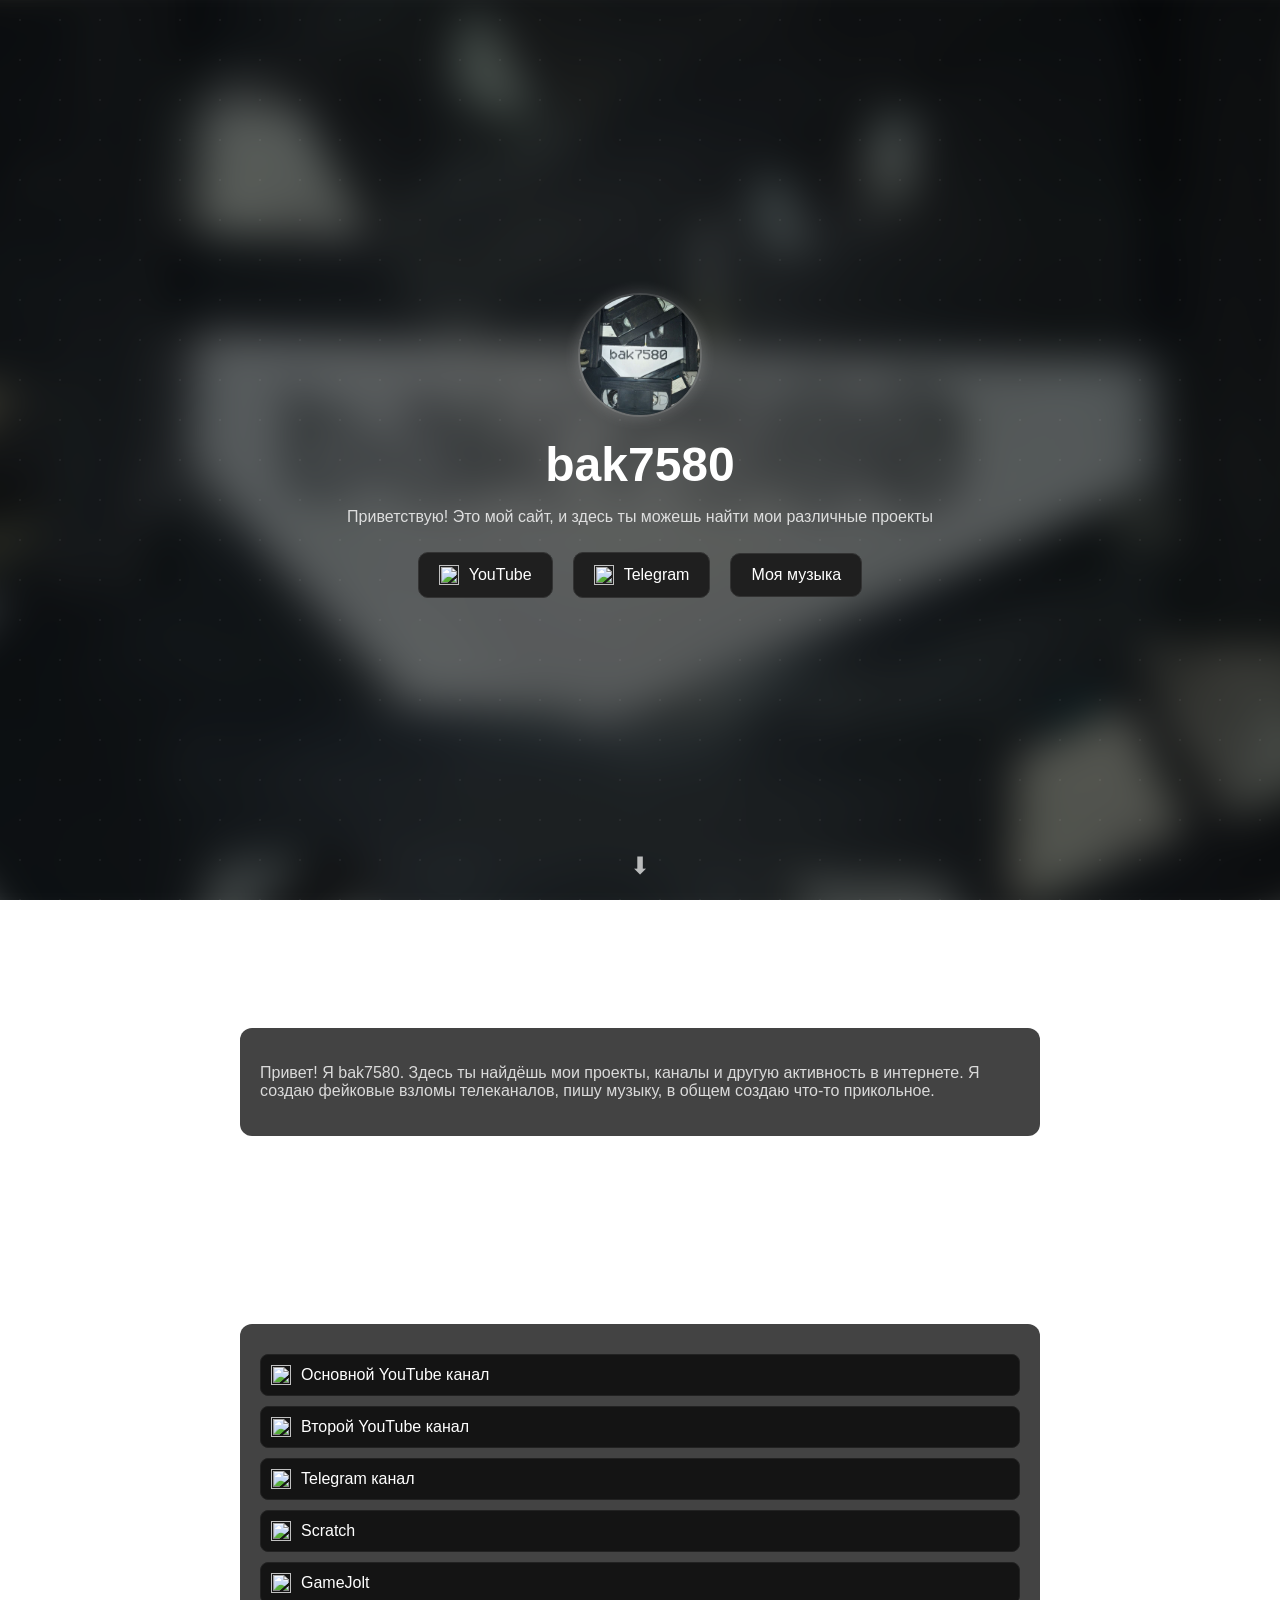
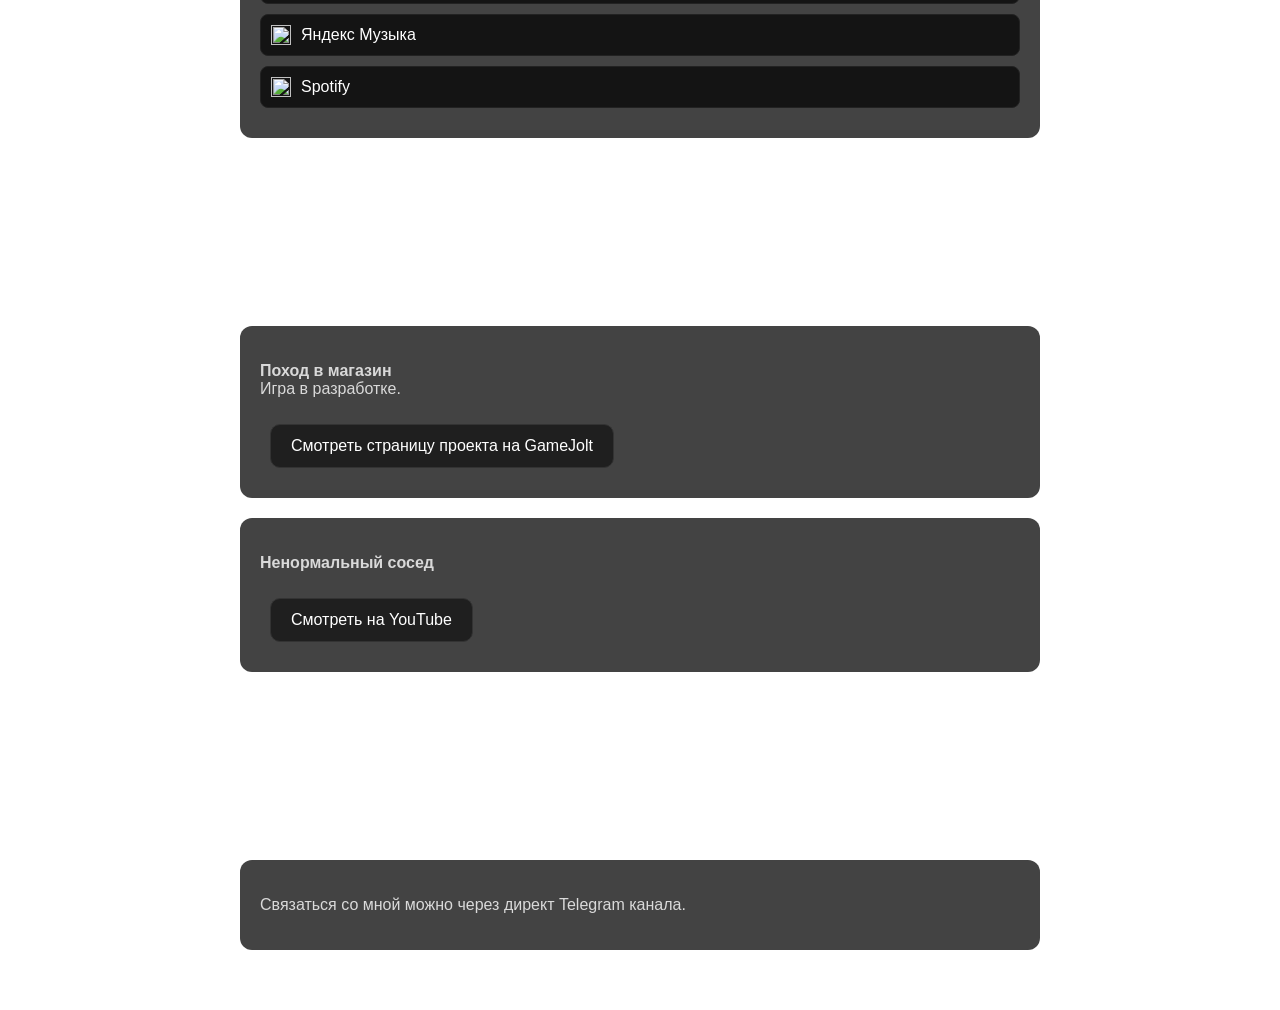
==== index.html @ f3a3e502 "Update index.html" ====
<!DOCTYPE html>
<html lang="ru">
<head>
  <meta charset="UTF-8">
  <meta name="viewport" content="width=device-width, initial-scale=1.0">
  <link rel="icon" href="favicon.ico">
<link rel="icon" type="image/png" sizes="32x32" href="favicon-32.png">
<link rel="icon" type="image/png" sizes="192x192" href="favicon-192.png">
  <title>bak7580</title>
  <style>
    body { margin:0; font-family: Arial, sans-serif; color:#fff; overflow-x:hidden; }

    .background { position:fixed; width:100%; height:100%; top:0; left:0; z-index:-1; overflow:hidden; }
    .bg-image { position:absolute; width:100%; height:100%; background:url('avatar.png') center/cover no-repeat; filter:blur(20px) brightness(0.4); transform:scale(1.1); }
    .bg-animation { position:absolute; width:200%; height:200%; background:radial-gradient(circle, rgba(255,255,255,0.05) 1px, transparent 1px); background-size:40px 40px; animation:moveBg 20s linear infinite; }

    @keyframes moveBg { from{transform:translate(0,0);} to{transform:translate(-200px,-200px);} }

    header { height:100vh; display:flex; flex-direction:column; justify-content:center; align-items:center; text-align:center; }
    h1 { font-size:48px; margin:0; }
    p { opacity:.8; }

    .avatar { width:120px; height:120px; border-radius:50%; margin-bottom:20px; border:2px solid rgba(255,255,255,0.2); box-shadow:0 0 15px rgba(255,255,255,0.2); }

    .scroll-indicator { position:absolute; bottom:20px; font-size:24px; opacity:0.7; animation:scrollAnim 1.5s infinite; }
    @keyframes scrollAnim { 0%{transform:translateY(0);} 50%{transform:translateY(10px);} 100%{transform:translateY(0);} }

    .btn { margin:10px; padding:12px 20px; background:#1f1f1f; color:#fff; text-decoration:none; border-radius:10px; transition:.3s; display:inline-flex; align-items:center; gap:10px; border:1px solid #333; }
    .btn:hover { background:#2a2a2a; transform:translateY(-2px); box-shadow:0 0 12px rgba(255,255,255,0.3); }

    .buttons {
  display: flex;
  justify-content: center;
  align-items: center;
  flex-wrap: wrap;
}
    
    .icon { width:20px; height:20px; }

    section { padding:60px 20px; max-width:800px; margin:auto; }

    .card { background:rgba(20,20,20,0.8); backdrop-filter:blur(10px); padding:20px; border-radius:12px; margin-top:20px; transition:transform .3s; }
    .card:hover { transform:translateY(-5px); }

    .links a { display:flex; align-items:center; gap:10px; margin:10px 0; padding:10px; background:#141414; border-radius:8px; text-decoration:none; color:#fff; transition:.3s; border:1px solid #222; }
    .links a:hover { background:#1f1f1f; box-shadow:0 0 8px rgba(255,255,255,0.2); transform:translateX(5px); }

    iframe { width:100%; height:400px; border:none; border-radius:12px; margin-top:10px; }
  

    @keyframes fadeIn { from{opacity:0; transform:translateY(20px);} to{opacity:1; transform:translateY(0);} }
  </style>
</head>
<body>

<div class="background">
  <div class="bg-image"></div>
  <div class="bg-animation"></div>
</div>

<header>
  <img src="avatar.png" class="avatar">
  <h1>bak7580</h1>
  <p>Приветствую! Это мой сайт, и здесь ты можешь найти мои различные проекты</p>
  <div class="buttons">
  <a href="https://www.youtube.com/@bak7580" class="btn" target="_blank">
    <img src="https://cdn.simpleicons.org/youtube/ff0000" class="icon"> YouTube
  </a>

  <a href="https://t.me/bak7580" class="btn" target="_blank">
    <img src="https://cdn.simpleicons.org/telegram/2AABEE" class="icon"> Telegram
  </a>

  <a href="music" class="btn">
    Моя музыка
  </a>
<!-- на первое апреля
  <a href="sixseven" class="btn">
    ГАЗАН??? 😱😱😱😱
  </a>
  -->
</div>
  <div class="scroll-indicator">⬇</div>
</header>

<section>
  <h2>Обо мне</h2>
  <div class="card">
    <p>Привет! Я bak7580. Здесь ты найдёшь мои проекты, каналы и другую активность в интернете. Я создаю фейковые взломы телеканалов, пишу музыку, в общем создаю что-то прикольное.</p>
  </div>
</section>

<section>
  <h2>Ссылки</h2>
  <div class="card links">
    <a href="https://www.youtube.com/@bak7580" target="_blank">
      <img src="https://cdn.simpleicons.org/youtube/ff0000" class="icon"> Основной YouTube канал
    </a>
    <a href="https://www.youtube.com/@baklashka7580" target="_blank">
      <img src="https://cdn.simpleicons.org/youtube/ff0000" class="icon"> Второй YouTube канал
    </a>
    <a href="https://t.me/bak7580" target="_blank">
      <img src="https://cdn.simpleicons.org/telegram/2AABEE" class="icon"> Telegram канал
    </a>
    <a href="https://scratch.mit.edu/users/bak7580/" target="_blank">
      <img src="https://cdn.simpleicons.org/scratch/ff7f00" class="icon"> Scratch
    </a>
    <a href="https://gamejolt.com/@bak7580" target="_blank">
      <img src="https://cdn.simpleicons.org/gamejolt/6cc644" class="icon"> GameJolt
    </a>
    <a href="https://music.yandex.ru/artist/24471020" target="_blank">
      <img src="https://yastatic.net/s3/doc-binary/src/mediaservices/yandex_music_icon_ru_circle_mono.svg" class="icon"> Яндекс Музыка
    </a>
    <a href="https://open.spotify.com/artist/4APe1ZlChJgSuLSTiq4HEh" target="_blank">
      <img src="https://cdn.simpleicons.org/spotify/1DB954" class="icon"> Spotify
    </a>
  </div>
</section>

<section>
  <h2>Проекты</h2>

  <div class="card">
    <p><b>Поход в магазин</b><br>Игра в разработке.</p>
    <a href="https://gamejolt.com/games/shopping_trip/817652" class="btn" target="_blank">Смотреть страницу проекта на GameJolt</a>
  </div>

  <div class="card">
    <p><b>Ненормальный сосед</b></p>
    <a href="https://www.youtube.com/watch?v=wnJRRaG1w1A" class="btn" target="_blank">Смотреть на YouTube</a>
  </div>

</section>

<section>
  <h2>Контакты</h2>
  <div class="card">
    <p>Связаться со мной можно через директ Telegram канала.</p>
  </div>
</section>

</body>
</html>
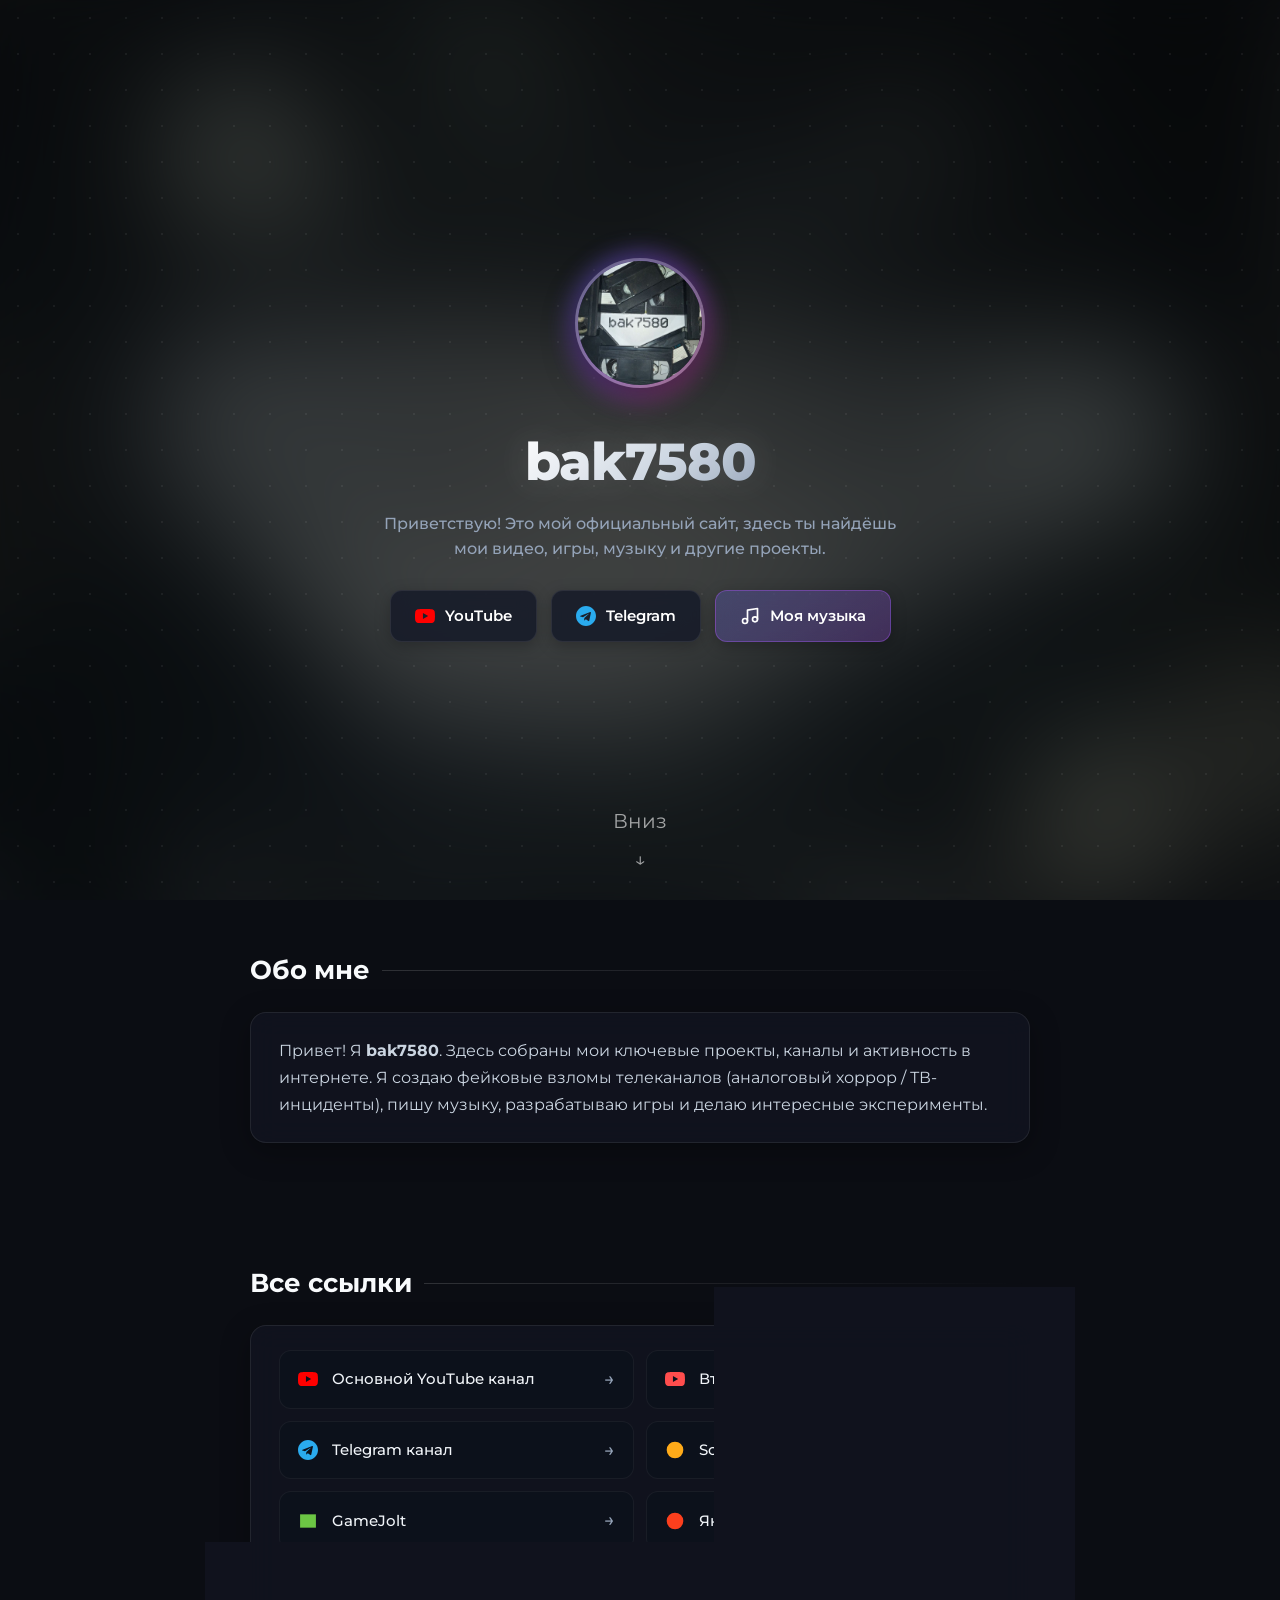
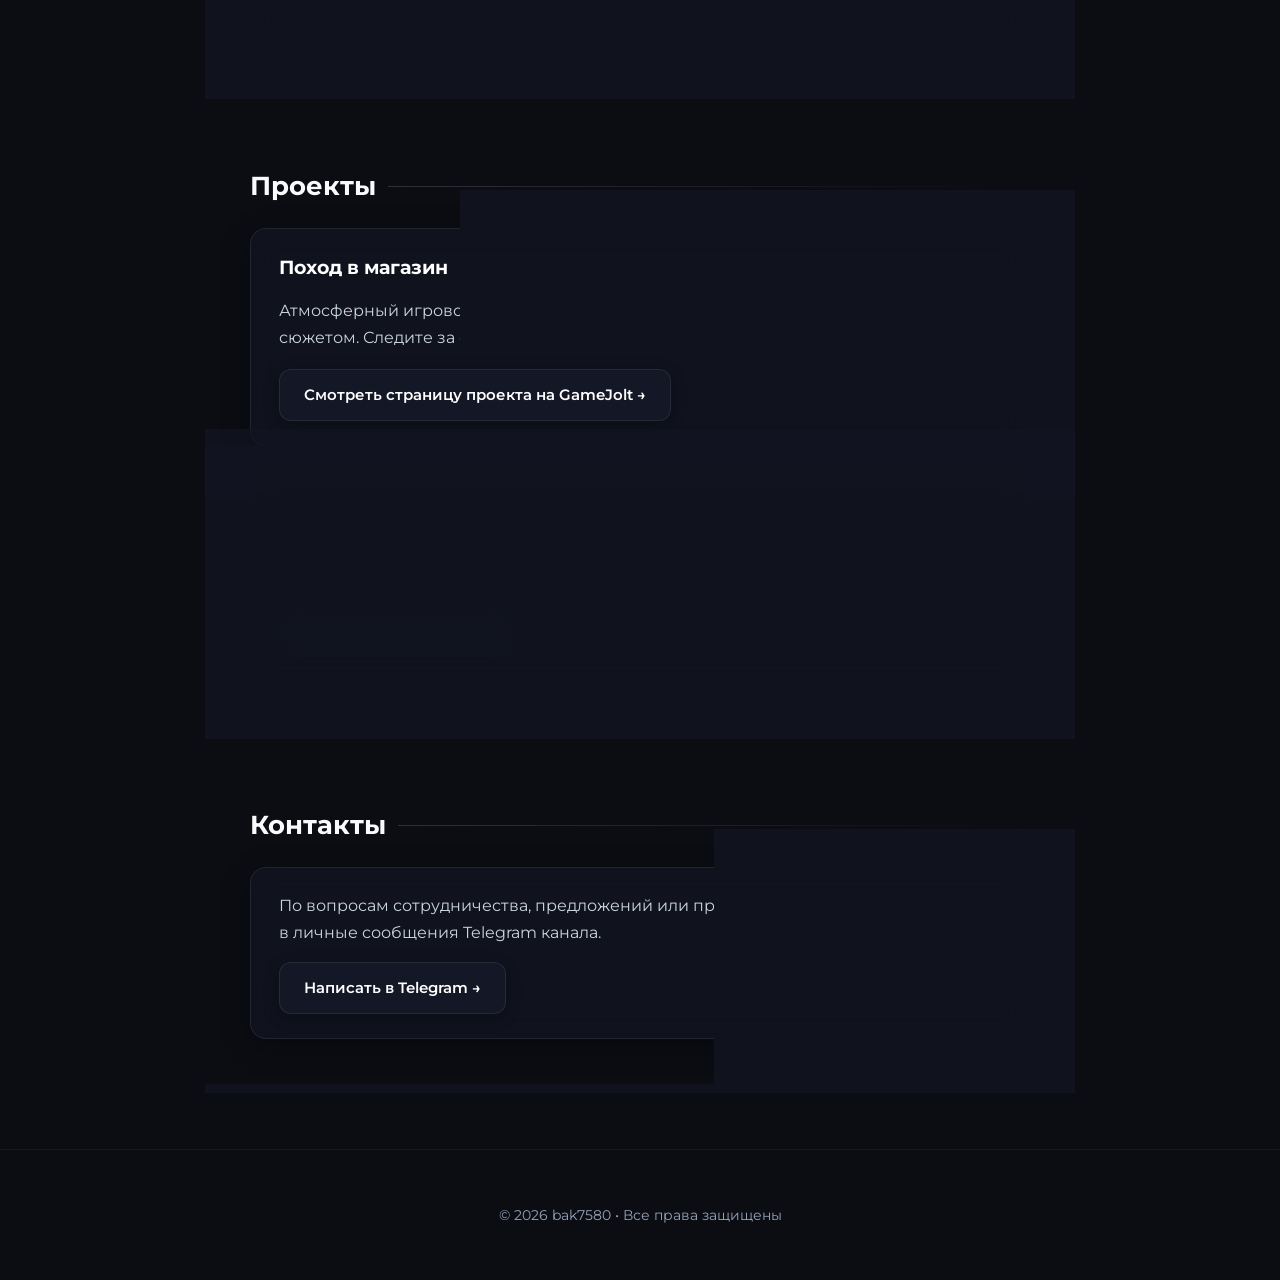
==== commit 3137e3b9: "Add files via upload" ====
--- a/index.html
+++ b/index.html
@@ -3,141 +3,589 @@
 <head>
   <meta charset="UTF-8">
   <meta name="viewport" content="width=device-width, initial-scale=1.0">
+  <title>bak7580 — Официальный сайт</title>
+  
+  <meta name="description" content="Официальный сайт bak7580: проекты, игры, музыка, YouTube-каналы и творчество.">
+  <meta name="theme-color" content="#0b0d13">
+
+  <!-- Open Graph / Facebook -->
+  <meta property="og:type" content="website">
+  <meta property="og:url" content="https://bak7580.ru/">
+  <meta property="og:site_name" content="bak7580">
+  <meta property="og:title" content="bak7580 — Официальный сайт">
+  <meta property="og:description" content="Приветствую! Здесь ты найдёшь мои проекты, музыку, каналы и контакты.">
+  <meta property="og:image" content="avatar.png">
+
+  <!-- Twitter -->
+  <meta name="twitter:card" content="summary">
+  <meta name="twitter:title" content="bak7580 — Официальный сайт">
+  <meta name="twitter:description" content="Приветствую! Здесь ты найдёшь мои проекты, музыку, каналы и контакты.">
+  <meta name="twitter:image" content="avatar.png">
+
+  <!-- Favicons -->
   <link rel="icon" href="favicon.ico">
-<link rel="icon" type="image/png" sizes="32x32" href="favicon-32.png">
-<link rel="icon" type="image/png" sizes="192x192" href="favicon-192.png">
-  <title>bak7580</title>
+  <link rel="icon" type="image/png" sizes="32x32" href="favicon-32.png">
+  <link rel="icon" type="image/png" sizes="192x192" href="favicon-192.png">
+
+  <!-- Google Fonts: Montserrat -->
+  <link rel="preconnect" href="https://fonts.googleapis.com">
+  <link rel="preconnect" href="https://fonts.gstatic.com" crossorigin>
+  <link href="https://fonts.googleapis.com/css2?family=Montserrat:wght@400;500;600;700;800&display=swap" rel="stylesheet">
+
   <style>
-    body { margin:0; font-family: Arial, sans-serif; color:#fff; overflow-x:hidden; }
-
-    .background { position:fixed; width:100%; height:100%; top:0; left:0; z-index:-1; overflow:hidden; }
-    .bg-image { position:absolute; width:100%; height:100%; background:url('avatar.png') center/cover no-repeat; filter:blur(20px) brightness(0.4); transform:scale(1.1); }
-    .bg-animation { position:absolute; width:200%; height:200%; background:radial-gradient(circle, rgba(255,255,255,0.05) 1px, transparent 1px); background-size:40px 40px; animation:moveBg 20s linear infinite; }
-
-    @keyframes moveBg { from{transform:translate(0,0);} to{transform:translate(-200px,-200px);} }
-
-    header { height:100vh; display:flex; flex-direction:column; justify-content:center; align-items:center; text-align:center; }
-    h1 { font-size:48px; margin:0; }
-    p { opacity:.8; }
-
-    .avatar { width:120px; height:120px; border-radius:50%; margin-bottom:20px; border:2px solid rgba(255,255,255,0.2); box-shadow:0 0 15px rgba(255,255,255,0.2); }
-
-    .scroll-indicator { position:absolute; bottom:20px; font-size:24px; opacity:0.7; animation:scrollAnim 1.5s infinite; }
-    @keyframes scrollAnim { 0%{transform:translateY(0);} 50%{transform:translateY(10px);} 100%{transform:translateY(0);} }
-
-    .btn { margin:10px; padding:12px 20px; background:#1f1f1f; color:#fff; text-decoration:none; border-radius:10px; transition:.3s; display:inline-flex; align-items:center; gap:10px; border:1px solid #333; }
-    .btn:hover { background:#2a2a2a; transform:translateY(-2px); box-shadow:0 0 12px rgba(255,255,255,0.3); }
+    :root {
+      --bg: #0b0d13;
+      --card-bg: rgba(18, 22, 34, 0.72);
+      --card-border: rgba(255, 255, 255, 0.08);
+      --card-hover-border: rgba(99, 102, 241, 0.4);
+      --accent: #6366f1;
+      --accent-glow: rgba(99, 102, 241, 0.35);
+      --text: #f8fafc;
+      --text-muted: #94a3b8;
+    }
+
+    * {
+      box-sizing: border-box;
+    }
+
+    html {
+      scroll-behavior: smooth;
+    }
+
+    body {
+      margin: 0;
+      font-family: 'Montserrat', -apple-system, BlinkMacSystemFont, "Segoe UI", Roboto, sans-serif;
+      background-color: var(--bg);
+      color: var(--text);
+      overflow-x: hidden;
+      line-height: 1.6;
+    }
+
+    /* Ambient dynamic background */
+    .background {
+      position: fixed;
+      width: 100%;
+      height: 100%;
+      top: 0;
+      left: 0;
+      z-index: -1;
+      overflow: hidden;
+      background: #090b10;
+    }
+
+    .bg-image {
+      position: absolute;
+      width: 100%;
+      height: 100%;
+      background: url('avatar.png') center/cover no-repeat;
+      filter: blur(55px) brightness(0.28) saturate(1.4);
+      transform: scale(1.15);
+    }
+
+    .bg-animation {
+      position: absolute;
+      width: 200%;
+      height: 200%;
+      background: radial-gradient(circle, rgba(255, 255, 255, 0.06) 1px, transparent 1px);
+      background-size: 36px 36px;
+      animation: moveBg 25s linear infinite;
+    }
+
+    @keyframes moveBg {
+      from { transform: translate(0, 0); }
+      to { transform: translate(-180px, -180px); }
+    }
+
+    /* Hero section */
+    header {
+      min-height: 100vh;
+      display: flex;
+      flex-direction: column;
+      justify-content: center;
+      align-items: center;
+      text-align: center;
+      padding: 40px 20px;
+      position: relative;
+    }
+
+    .avatar-wrapper {
+      position: relative;
+      margin-bottom: 24px;
+    }
+
+    .avatar-glow {
+      position: absolute;
+      inset: -4px;
+      border-radius: 50%;
+      background: linear-gradient(135deg, #6366f1, #a855f7, #ec4899);
+      filter: blur(12px);
+      opacity: 0.6;
+      animation: pulseGlow 4s ease-in-out infinite alternate;
+    }
+
+    @keyframes pulseGlow {
+      0% { opacity: 0.4; transform: scale(0.98); }
+      100% { opacity: 0.8; transform: scale(1.04); }
+    }
+
+    .avatar {
+      position: relative;
+      width: 130px;
+      height: 130px;
+      border-radius: 50%;
+      border: 3px solid rgba(255, 255, 255, 0.25);
+      object-fit: cover;
+      box-shadow: 0 10px 30px rgba(0, 0, 0, 0.5);
+      transition: transform 0.3s ease, border-color 0.3s ease;
+    }
+
+    .avatar:hover {
+      transform: scale(1.05);
+      border-color: rgba(255, 255, 255, 0.5);
+    }
+
+    h1 {
+      font-size: 52px;
+      font-weight: 800;
+      margin: 0 0 8px;
+      letter-spacing: -1px;
+      background: linear-gradient(135deg, #ffffff 0%, #cbd5e1 60%, #94a3b8 100%);
+      -webkit-background-clip: text;
+      -webkit-text-fill-color: transparent;
+      text-shadow: 0 0 35px rgba(255, 255, 255, 0.15);
+    }
+
+    .tagline {
+      font-size: 16px;
+      color: var(--text-muted);
+      max-width: 520px;
+      margin: 0 auto 28px;
+      font-weight: 500;
+    }
 
     .buttons {
-  display: flex;
-  justify-content: center;
-  align-items: center;
-  flex-wrap: wrap;
-}
-    
-    .icon { width:20px; height:20px; }
-
-    section { padding:60px 20px; max-width:800px; margin:auto; }
-
-    .card { background:rgba(20,20,20,0.8); backdrop-filter:blur(10px); padding:20px; border-radius:12px; margin-top:20px; transition:transform .3s; }
-    .card:hover { transform:translateY(-5px); }
-
-    .links a { display:flex; align-items:center; gap:10px; margin:10px 0; padding:10px; background:#141414; border-radius:8px; text-decoration:none; color:#fff; transition:.3s; border:1px solid #222; }
-    .links a:hover { background:#1f1f1f; box-shadow:0 0 8px rgba(255,255,255,0.2); transform:translateX(5px); }
-
-    iframe { width:100%; height:400px; border:none; border-radius:12px; margin-top:10px; }
-  
-
-    @keyframes fadeIn { from{opacity:0; transform:translateY(20px);} to{opacity:1; transform:translateY(0);} }
+      display: flex;
+      justify-content: center;
+      align-items: center;
+      flex-wrap: wrap;
+      gap: 14px;
+    }
+
+    .btn {
+      padding: 13px 24px;
+      background: rgba(22, 27, 40, 0.85);
+      color: #fff;
+      text-decoration: none;
+      border-radius: 12px;
+      font-size: 15px;
+      font-weight: 600;
+      transition: all 0.25s ease;
+      display: inline-flex;
+      align-items: center;
+      gap: 10px;
+      border: 1px solid var(--card-border);
+      backdrop-filter: blur(10px);
+      box-shadow: 0 4px 15px rgba(0, 0, 0, 0.25);
+    }
+
+    .btn:hover {
+      transform: translateY(-3px);
+      box-shadow: 0 8px 25px rgba(0, 0, 0, 0.4);
+    }
+
+    .btn-yt:hover {
+      border-color: rgba(255, 0, 0, 0.5);
+      box-shadow: 0 8px 25px rgba(255, 0, 0, 0.25);
+      background: rgba(40, 20, 24, 0.85);
+    }
+
+    .btn-tg:hover {
+      border-color: rgba(42, 171, 238, 0.5);
+      box-shadow: 0 8px 25px rgba(42, 171, 238, 0.25);
+      background: rgba(20, 34, 46, 0.85);
+    }
+
+    .btn-music {
+      background: linear-gradient(135deg, rgba(99, 102, 241, 0.25), rgba(168, 85, 247, 0.25));
+      border-color: rgba(168, 85, 247, 0.4);
+    }
+
+    .btn-music:hover {
+      background: linear-gradient(135deg, rgba(99, 102, 241, 0.45), rgba(168, 85, 247, 0.45));
+      border-color: rgba(168, 85, 247, 0.8);
+      box-shadow: 0 8px 25px rgba(168, 85, 247, 0.35);
+    }
+
+    .icon-svg {
+      width: 20px;
+      height: 20px;
+      display: inline-block;
+      flex-shrink: 0;
+    }
+
+    .scroll-indicator {
+      position: absolute;
+      bottom: 25px;
+      font-size: 20px;
+      color: rgba(255, 255, 255, 0.6);
+      text-decoration: none;
+      display: flex;
+      flex-direction: column;
+      align-items: center;
+      gap: 6px;
+      transition: color 0.2s ease;
+      animation: scrollAnim 2s infinite;
+      cursor: pointer;
+    }
+
+    .scroll-indicator:hover {
+      color: #fff;
+    }
+
+    @keyframes scrollAnim {
+      0%, 100% { transform: translateY(0); }
+      50% { transform: translateY(8px); }
+    }
+
+    /* Content sections */
+    section {
+      padding: 50px 20px;
+      max-width: 820px;
+      margin: auto;
+    }
+
+    .section-title {
+      font-size: 26px;
+      font-weight: 700;
+      margin: 0 0 20px;
+      display: flex;
+      align-items: center;
+      gap: 12px;
+    }
+
+    .section-title::after {
+      content: '';
+      flex: 1;
+      height: 1px;
+      background: linear-gradient(to right, rgba(255, 255, 255, 0.15), transparent);
+    }
+
+    .card {
+      background: var(--card-bg);
+      backdrop-filter: blur(14px);
+      -webkit-backdrop-filter: blur(14px);
+      padding: 24px 28px;
+      border-radius: 16px;
+      border: 1px solid var(--card-border);
+      box-shadow: 0 8px 30px rgba(0, 0, 0, 0.3);
+      transition: transform 0.25s ease, border-color 0.25s ease, box-shadow 0.25s ease;
+      margin-bottom: 20px;
+    }
+
+    .card:hover {
+      border-color: rgba(255, 255, 255, 0.16);
+      box-shadow: 0 12px 35px rgba(0, 0, 0, 0.45);
+    }
+
+    .card p {
+      margin: 0;
+      color: #cbd5e1;
+      font-size: 16px;
+      line-height: 1.7;
+    }
+
+    /* Links list */
+    .links-grid {
+      display: grid;
+      grid-template-columns: repeat(auto-fit, minmax(320px, 1fr));
+      gap: 12px;
+    }
+
+    .link-item {
+      display: flex;
+      align-items: center;
+      justify-content: space-between;
+      padding: 14px 18px;
+      background: rgba(14, 18, 28, 0.7);
+      border-radius: 12px;
+      text-decoration: none;
+      color: #f1f5f9;
+      font-weight: 500;
+      font-size: 15px;
+      border: 1px solid rgba(255, 255, 255, 0.05);
+      transition: all 0.22s ease;
+    }
+
+    .link-item-left {
+      display: flex;
+      align-items: center;
+      gap: 14px;
+    }
+
+    .link-item-arrow {
+      color: var(--text-muted);
+      font-size: 18px;
+      transition: transform 0.2s ease, color 0.2s ease;
+    }
+
+    .link-item:hover {
+      background: rgba(24, 30, 48, 0.9);
+      border-color: var(--card-hover-border);
+      transform: translateX(4px);
+      box-shadow: 0 4px 15px rgba(99, 102, 241, 0.15);
+    }
+
+    .link-item:hover .link-item-arrow {
+      transform: translateX(4px);
+      color: #fff;
+    }
+
+    /* Projects cards */
+    .project-card {
+      display: flex;
+      flex-direction: column;
+      gap: 14px;
+    }
+
+    .project-header {
+      display: flex;
+      justify-content: space-between;
+      align-items: flex-start;
+      flex-wrap: wrap;
+      gap: 10px;
+    }
+
+    .project-title {
+      font-size: 19px;
+      font-weight: 700;
+      color: #fff;
+    }
+
+    .badge {
+      display: inline-block;
+      font-size: 12px;
+      font-weight: 600;
+      padding: 4px 10px;
+      border-radius: 20px;
+      text-transform: uppercase;
+      letter-spacing: 0.5px;
+    }
+
+    .badge-dev {
+      background: rgba(234, 179, 8, 0.15);
+      color: #facc15;
+      border: 1px solid rgba(234, 179, 8, 0.3);
+    }
+
+    .badge-video {
+      background: rgba(239, 68, 68, 0.15);
+      color: #f87171;
+      border: 1px solid rgba(239, 68, 68, 0.3);
+    }
+
+    .project-btn {
+      align-self: flex-start;
+      margin-top: 4px;
+    }
+
+    /* Contact box */
+    .contact-card {
+      display: flex;
+      align-items: center;
+      justify-content: space-between;
+      flex-wrap: wrap;
+      gap: 16px;
+    }
+
+    /* Footer */
+    footer {
+      text-align: center;
+      padding: 40px 20px;
+      color: var(--text-muted);
+      font-size: 14px;
+      border-top: 1px solid rgba(255, 255, 255, 0.05);
+      margin-top: 40px;
+    }
+
+    @media (max-width: 640px) {
+      h1 { font-size: 38px; }
+      .links-grid { grid-template-columns: 1fr; }
+      .card { padding: 20px; }
+      .contact-card { flex-direction: column; align-items: flex-start; }
+    }
   </style>
 </head>
 <body>
 
-<div class="background">
+<div class="background" aria-hidden="true">
   <div class="bg-image"></div>
   <div class="bg-animation"></div>
 </div>
 
 <header>
-  <img src="avatar.png" class="avatar">
+  <div class="avatar-wrapper">
+    <div class="avatar-glow"></div>
+    <img src="avatar.png" alt="Аватар bak7580" class="avatar" width="130" height="130">
+  </div>
   <h1>bak7580</h1>
-  <p>Приветствую! Это мой сайт, и здесь ты можешь найти мои различные проекты</p>
+  <p class="tagline">Приветствую! Это мой официальный сайт, здесь ты найдёшь мои видео, игры, музыку и другие проекты.</p>
+  
   <div class="buttons">
-  <a href="https://www.youtube.com/@bak7580" class="btn" target="_blank">
-    <img src="https://cdn.simpleicons.org/youtube/ff0000" class="icon"> YouTube
+    <a href="https://www.youtube.com/@bak7580" class="btn btn-yt" target="_blank" rel="noopener noreferrer">
+      <svg class="icon-svg" viewBox="0 0 24 24" fill="#ff0000" aria-hidden="true">
+        <path d="M23.498 6.186a3.016 3.016 0 0 0-2.122-2.136C19.505 3.545 12 3.545 12 3.545s-7.505 0-9.377.505A3.017 3.017 0 0 0 .502 6.186C0 8.07 0 12 0 12s0 3.93.502 5.814a3.016 3.016 0 0 0 2.122 2.136c1.871.505 9.376.505 9.376.505s7.505 0 9.377-.505a3.015 3.015 0 0 0 2.122-2.136C24 15.93 24 12 24 12s0-3.93-.502-5.814zM9.545 15.568V8.432L15.818 12l-6.273 3.568z"/>
+      </svg>
+      YouTube
+    </a>
+
+    <a href="https://t.me/bak7580" class="btn btn-tg" target="_blank" rel="noopener noreferrer">
+      <svg class="icon-svg" viewBox="0 0 24 24" fill="#2AABEE" aria-hidden="true">
+        <path d="M12 0C5.373 0 0 5.373 0 12s5.373 12 12 12 12-5.373 12-12S18.627 0 12 0zm5.894 8.221l-1.97 9.28c-.145.658-.537.818-1.084.508l-3-2.21-1.446 1.394c-.16.16-.295.295-.605.295l.213-3.053 5.56-5.023c.242-.213-.054-.333-.373-.121l-6.871 4.326-2.962-.924c-.643-.204-.657-.643.136-.953l11.57-4.458c.538-.196 1.006.128.832.939z"/>
+      </svg>
+      Telegram
+    </a>
+
+    <a href="music.html" class="btn btn-music">
+      <svg class="icon-svg" viewBox="0 0 24 24" fill="none" stroke="currentColor" stroke-width="2" stroke-linecap="round" stroke-linejoin="round" aria-hidden="true">
+        <path d="M9 18V5l12-2v13"></path>
+        <circle cx="6" cy="18" r="3"></circle>
+        <circle cx="18" cy="16" r="3"></circle>
+      </svg>
+      Моя музыка
+    </a>
+  </div>
+
+  <a href="#about" class="scroll-indicator" aria-label="Перейти к разделу Обо мне">
+    <span>Вниз</span>
+    <span>↓</span>
   </a>
-
-  <a href="https://t.me/bak7580" class="btn" target="_blank">
-    <img src="https://cdn.simpleicons.org/telegram/2AABEE" class="icon"> Telegram
-  </a>
-
-  <a href="music" class="btn">
-    Моя музыка
-  </a>
-<!-- на первое апреля
-  <a href="sixseven" class="btn">
-    ГАЗАН??? 😱😱😱😱
-  </a>
-  -->
-</div>
-  <div class="scroll-indicator">⬇</div>
 </header>
 
-<section>
-  <h2>Обо мне</h2>
+<section id="about">
+  <h2 class="section-title">Обо мне</h2>
   <div class="card">
-    <p>Привет! Я bak7580. Здесь ты найдёшь мои проекты, каналы и другую активность в интернете. Я создаю фейковые взломы телеканалов, пишу музыку, в общем создаю что-то прикольное.</p>
+    <p>Привет! Я <b>bak7580</b>. Здесь собраны мои ключевые проекты, каналы и активность в интернете. Я создаю фейковые взломы телеканалов (аналоговый хоррор / ТВ-инциденты), пишу музыку, разрабатываю игры и делаю интересные эксперименты.</p>
   </div>
 </section>
 
-<section>
-  <h2>Ссылки</h2>
-  <div class="card links">
-    <a href="https://www.youtube.com/@bak7580" target="_blank">
-      <img src="https://cdn.simpleicons.org/youtube/ff0000" class="icon"> Основной YouTube канал
+<section id="links">
+  <h2 class="section-title">Все ссылки</h2>
+  <div class="card">
+    <div class="links-grid">
+      <a href="https://www.youtube.com/@bak7580" class="link-item" target="_blank" rel="noopener noreferrer">
+        <div class="link-item-left">
+          <svg class="icon-svg" viewBox="0 0 24 24" fill="#ff0000" aria-hidden="true">
+            <path d="M23.498 6.186a3.016 3.016 0 0 0-2.122-2.136C19.505 3.545 12 3.545 12 3.545s-7.505 0-9.377.505A3.017 3.017 0 0 0 .502 6.186C0 8.07 0 12 0 12s0 3.93.502 5.814a3.016 3.016 0 0 0 2.122 2.136c1.871.505 9.376.505 9.376.505s7.505 0 9.377-.505a3.015 3.015 0 0 0 2.122-2.136C24 15.93 24 12 24 12s0-3.93-.502-5.814zM9.545 15.568V8.432L15.818 12l-6.273 3.568z"/>
+          </svg>
+          <span>Основной YouTube канал</span>
+        </div>
+        <span class="link-item-arrow">→</span>
+      </a>
+
+      <a href="https://www.youtube.com/@baklashka7580" class="link-item" target="_blank" rel="noopener noreferrer">
+        <div class="link-item-left">
+          <svg class="icon-svg" viewBox="0 0 24 24" fill="#ff4d4d" aria-hidden="true">
+            <path d="M23.498 6.186a3.016 3.016 0 0 0-2.122-2.136C19.505 3.545 12 3.545 12 3.545s-7.505 0-9.377.505A3.017 3.017 0 0 0 .502 6.186C0 8.07 0 12 0 12s0 3.93.502 5.814a3.016 3.016 0 0 0 2.122 2.136c1.871.505 9.376.505 9.376.505s7.505 0 9.377-.505a3.015 3.015 0 0 0 2.122-2.136C24 15.93 24 12 24 12s0-3.93-.502-5.814zM9.545 15.568V8.432L15.818 12l-6.273 3.568z"/>
+          </svg>
+          <span>Второй YouTube канал</span>
+        </div>
+        <span class="link-item-arrow">→</span>
+      </a>
+
+      <a href="https://t.me/bak7580" class="link-item" target="_blank" rel="noopener noreferrer">
+        <div class="link-item-left">
+          <svg class="icon-svg" viewBox="0 0 24 24" fill="#2AABEE" aria-hidden="true">
+            <path d="M12 0C5.373 0 0 5.373 0 12s5.373 12 12 12 12-5.373 12-12S18.627 0 12 0zm5.894 8.221l-1.97 9.28c-.145.658-.537.818-1.084.508l-3-2.21-1.446 1.394c-.16.16-.295.295-.605.295l.213-3.053 5.56-5.023c.242-.213-.054-.333-.373-.121l-6.871 4.326-2.962-.924c-.643-.204-.657-.643.136-.953l11.57-4.458c.538-.196 1.006.128.832.939z"/>
+          </svg>
+          <span>Telegram канал</span>
+        </div>
+        <span class="link-item-arrow">→</span>
+      </a>
+
+      <a href="https://scratch.mit.edu/users/bak7580/" class="link-item" target="_blank" rel="noopener noreferrer">
+        <div class="link-item-left">
+          <svg class="icon-svg" viewBox="0 0 24 24" fill="#FFAB19" aria-hidden="true">
+            <circle cx="12" cy="12" r="10"/>
+          </svg>
+          <span>Scratch профиль</span>
+        </div>
+        <span class="link-item-arrow">→</span>
+      </a>
+
+      <a href="https://gamejolt.com/@bak7580" class="link-item" target="_blank" rel="noopener noreferrer">
+        <div class="link-item-left">
+          <svg class="icon-svg" viewBox="0 0 24 24" fill="#6CC644" aria-hidden="true">
+            <path d="M2.5 4h19v16h-19z"/>
+          </svg>
+          <span>GameJolt</span>
+        </div>
+        <span class="link-item-arrow">→</span>
+      </a>
+
+      <a href="https://music.yandex.ru/artist/24471020" class="link-item" target="_blank" rel="noopener noreferrer">
+        <div class="link-item-left">
+          <svg class="icon-svg" viewBox="0 0 24 24" fill="#FC3F1D" aria-hidden="true">
+            <circle cx="12" cy="12" r="10"/>
+          </svg>
+          <span>Яндекс Музыка</span>
+        </div>
+        <span class="link-item-arrow">→</span>
+      </a>
+
+      <a href="https://open.spotify.com/artist/4APe1ZlChJgSuLSTiq4HEh" class="link-item" target="_blank" rel="noopener noreferrer">
+        <div class="link-item-left">
+          <svg class="icon-svg" viewBox="0 0 24 24" fill="#1DB954" aria-hidden="true">
+            <path d="M12 0C5.373 0 0 5.373 0 12s5.373 12 12 12 12-5.373 12-12S18.627 0 12 0zm5.49 17.306a.75.75 0 0 1-1.03.248c-2.82-1.722-6.368-2.112-10.548-1.157a.75.75 0 1 1-.334-1.462c4.582-1.047 8.513-.6 11.664 1.341a.75.75 0 0 1 .248 1.03zm1.466-3.262a.938.938 0 0 1-1.29.31c-3.227-1.984-8.148-2.558-11.966-1.399a.938.938 0 0 1-.552-1.792c4.364-1.325 9.79-.684 13.498 1.591a.937.937 0 0 1 .31 1.29zm.126-3.393c-3.87-2.298-10.257-2.51-13.971-1.383a1.125 1.125 0 1 1-.652-2.154c4.267-1.295 11.314-1.043 15.753 1.593a1.125 1.125 0 0 1-1.13 1.944z"/>
+          </svg>
+          <span>Spotify</span>
+        </div>
+        <span class="link-item-arrow">→</span>
+      </a>
+    </div>
+  </div>
+</section>
+
+<section id="projects">
+  <h2 class="section-title">Проекты</h2>
+
+  <div class="card project-card">
+    <div class="project-header">
+      <span class="project-title">Поход в магазин</span>
+      <span class="badge badge-dev">Игра в разработке</span>
+    </div>
+    <p>Атмосферный игровой проект с собственным саундтреком и оригинальным сюжетом. Следите за обновлениями на странице разработки.</p>
+    <a href="https://gamejolt.com/games/shopping_trip/817652" class="btn project-btn" target="_blank" rel="noopener noreferrer">
+      Смотреть страницу проекта на GameJolt →
     </a>
-    <a href="https://www.youtube.com/@baklashka7580" target="_blank">
-      <img src="https://cdn.simpleicons.org/youtube/ff0000" class="icon"> Второй YouTube канал
+  </div>
+
+  <div class="card project-card">
+    <div class="project-header">
+      <span class="project-title">Ненормальный сосед</span>
+      <span class="badge badge-video">ТВ-инцидент</span>
+    </div>
+    <p>Один из самых обсуждаемых видеороликов в жанре аналогового хоррора и псевдо-взлома эфира телеканалов.</p>
+    <a href="https://www.youtube.com/watch?v=wnJRRaG1w1A" class="btn project-btn" target="_blank" rel="noopener noreferrer">
+      Смотреть на YouTube →
     </a>
-    <a href="https://t.me/bak7580" target="_blank">
-      <img src="https://cdn.simpleicons.org/telegram/2AABEE" class="icon"> Telegram канал
-    </a>
-    <a href="https://scratch.mit.edu/users/bak7580/" target="_blank">
-      <img src="https://cdn.simpleicons.org/scratch/ff7f00" class="icon"> Scratch
-    </a>
-    <a href="https://gamejolt.com/@bak7580" target="_blank">
-      <img src="https://cdn.simpleicons.org/gamejolt/6cc644" class="icon"> GameJolt
-    </a>
-    <a href="https://music.yandex.ru/artist/24471020" target="_blank">
-      <img src="https://yastatic.net/s3/doc-binary/src/mediaservices/yandex_music_icon_ru_circle_mono.svg" class="icon"> Яндекс Музыка
-    </a>
-    <a href="https://open.spotify.com/artist/4APe1ZlChJgSuLSTiq4HEh" target="_blank">
-      <img src="https://cdn.simpleicons.org/spotify/1DB954" class="icon"> Spotify
-    </a>
   </div>
 </section>
 
-<section>
-  <h2>Проекты</h2>
-
+<section id="contacts">
+  <h2 class="section-title">Контакты</h2>
   <div class="card">
-    <p><b>Поход в магазин</b><br>Игра в разработке.</p>
-    <a href="https://gamejolt.com/games/shopping_trip/817652" class="btn" target="_blank">Смотреть страницу проекта на GameJolt</a>
-  </div>
-
-  <div class="card">
-    <p><b>Ненормальный сосед</b></p>
-    <a href="https://www.youtube.com/watch?v=wnJRRaG1w1A" class="btn" target="_blank">Смотреть на YouTube</a>
-  </div>
-
+    <div class="contact-card">
+      <p>По вопросам сотрудничества, предложений или просто связаться со мной — пишите в личные сообщения Telegram канала.</p>
+      <a href="https://t.me/bak7580" class="btn btn-tg" target="_blank" rel="noopener noreferrer">
+        Написать в Telegram →
+      </a>
+    </div>
+  </div>
 </section>
 
-<section>
-  <h2>Контакты</h2>
-  <div class="card">
-    <p>Связаться со мной можно через директ Telegram канала.</p>
-  </div>
-</section>
+<footer>
+  <p>© 2026 bak7580 • Все права защищены</p>
+</footer>
 
 </body>
 </html>
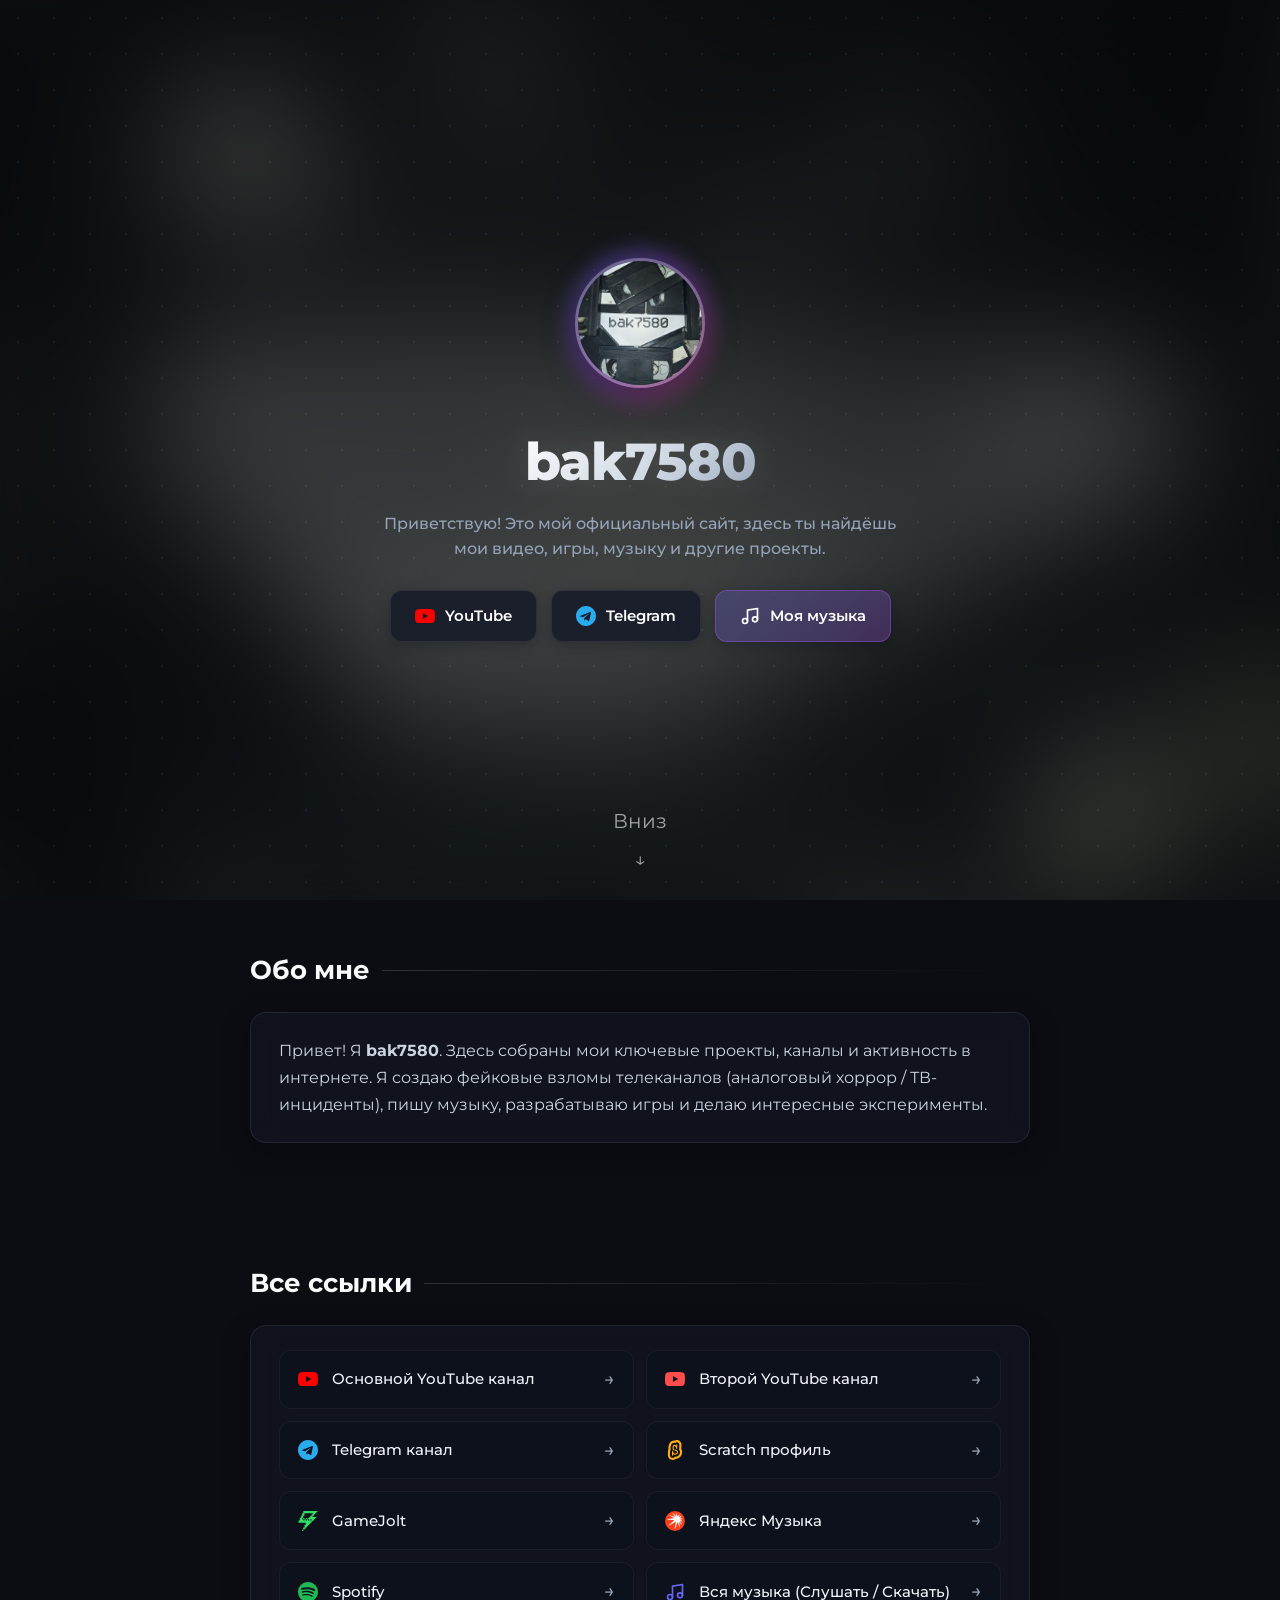
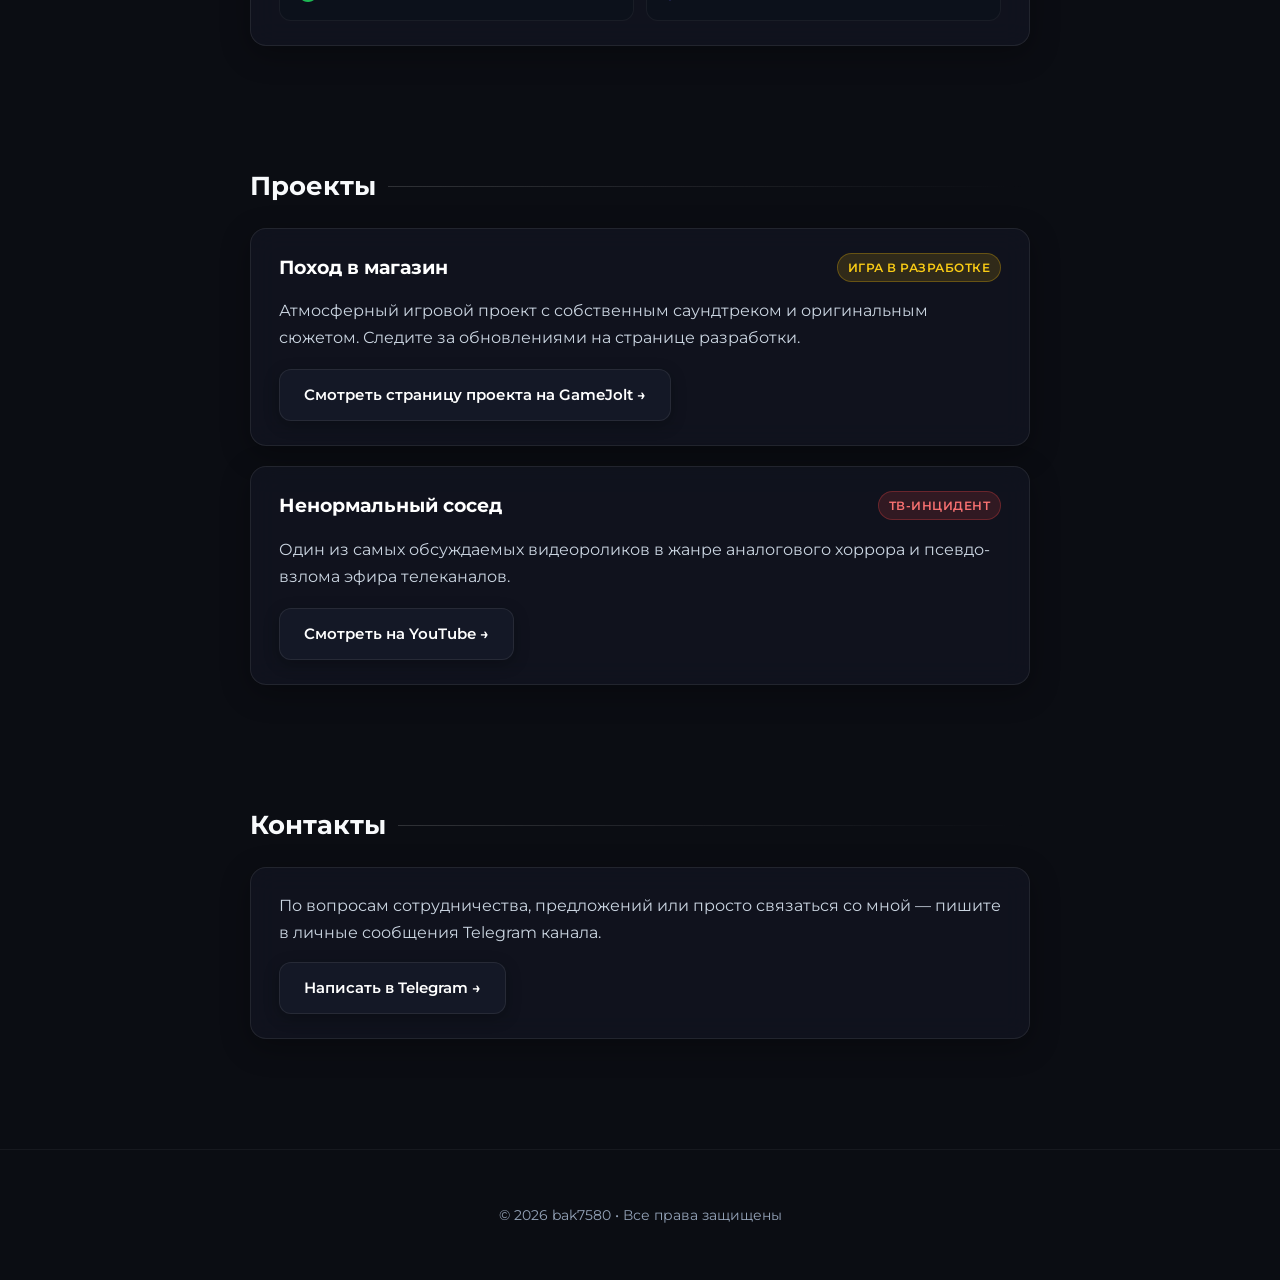
==== commit 9a55952d: "Add files via upload" ====
--- a/index.html
+++ b/index.html
@@ -505,7 +505,7 @@
       <a href="https://scratch.mit.edu/users/bak7580/" class="link-item" target="_blank" rel="noopener noreferrer">
         <div class="link-item-left">
           <svg class="icon-svg" viewBox="0 0 24 24" fill="#FFAB19" aria-hidden="true">
-            <circle cx="12" cy="12" r="10"/>
+            <path d="M11.406 11.312c-.78-.123-1.198-.654-.99-2.295l.023-.198c.175-1.426.321-1.743.996-1.706.198.013.426.14.654.33.211.247.68.568.945 1.204.19.466.254.77.281 1.098l.042.402v-.002a.68.68 0 0 0 1.342-.007c.008-.044.176-4.365.176-4.436 0-.38-.302-.69-.68-.696a.685.685 0 0 0-.682.688c0 .009-.001.605-.014 1.206-.536-.592-1.223-1.123-1.994-1.17-2.058-.11-2.283 1.811-2.419 2.918l-.02.196c-.278 2.189.441 3.569 2.13 3.837 1.838.293 3.063.72 3.074 1.868.007.446-.224.903-.627 1.254a2.163 2.163 0 0 1-1.749.507 3.233 3.233 0 0 1-.539-.141c-.24-.136-.847-.51-1.154-.942-.26-.364-.35-.937-.378-1.3.004-.163.005-.27.005-.283a.69.69 0 0 0-.669-.703.689.689 0 0 0-.696.682c0 .013-.017 1.367-.066 2.183-.07 1.313 0 2.426 0 2.474.028.382.35.67.727.644a.681.681 0 0 0 .635-.733c0-.006-.033-.545-.029-1.29a5.21 5.21 0 0 0 1.938.773 3.451 3.451 0 0 0 2.856-.82c.713-.619 1.122-1.464 1.11-2.32-.024-2.555-2.865-3.004-4.228-3.222M14.174 0a5.51 5.51 0 0 0-2.724.723h-.112c-2.637 0-4.937 1.392-6.15 3.728-.728 1.393-.9 2.75-.999 3.579-.012.089-.018.17-.028.262-.12.974-.123 1.904-.01 2.772a5.824 5.824 0 0 0-.625 2.529v.016a58.919 58.919 0 0 1-.057 1.95 29.72 29.72 0 0 0-.008 2.94l.013.209C3.698 21.676 6.159 24 9.083 24a5.516 5.516 0 0 0 3.463-1.21 8.357 8.357 0 0 0 5.195-2.08c1.826-1.587 2.859-3.845 2.83-6.19-.013-1.362-.346-2.638-.978-3.763.117-1.273.221-4.996.221-5.03 0-3.103-2.484-5.67-5.539-5.727zm.056 2.675c1.642.03 2.978 1.412 2.978 3.081 0 .038-.145 4.497-.215 4.883a3.152 3.152 0 0 1-.203.69c.756.89 1.165 2 1.175 3.256.021 1.555-.681 3.076-1.926 4.16a5.763 5.763 0 0 1-3.8 1.444 5.986 5.986 0 0 1-.718-.048 3.386 3.386 0 0 1-.172.215 2.97 2.97 0 0 1-2.264 1.038c-1.573 0-2.897-1.255-3.013-2.856l-.008-.122a27.366 27.366 0 0 1 .005-2.662c.039-.679.06-1.831.062-2.08a3.124 3.124 0 0 1 .783-2.025c-.237-.835-.312-1.836-.167-3.02l.024-.212c.083-.695.208-1.72.72-2.7.765-1.473 2.168-2.318 3.848-2.318a4.568 4.568 0 0 1 .824.07c.546-.5 1.27-.81 2.067-.794Z"/>
           </svg>
           <span>Scratch профиль</span>
         </div>
@@ -514,8 +514,8 @@
 
       <a href="https://gamejolt.com/@bak7580" class="link-item" target="_blank" rel="noopener noreferrer">
         <div class="link-item-left">
-          <svg class="icon-svg" viewBox="0 0 24 24" fill="#6CC644" aria-hidden="true">
-            <path d="M2.5 4h19v16h-19z"/>
+          <svg class="icon-svg" viewBox="0 0 24 24" fill="#2fe066" aria-hidden="true">
+            <path d="M6.353 0v2.824H4.94v2.823H3.53v2.824H2.118v2.823H.706v2.824h8.47v2.823H7.765v2.824H6.353v2.823h1.412v-1.412h1.411v-1.411h1.412v-1.412H12V16.94h1.412v-1.41h1.412v-1.411h1.411v-1.412h1.412v-1.412h1.412V9.882h1.412V8.471h1.411V7.059h-4.235V5.647h1.412V4.235h1.412V2.824h1.411V1.412h1.412V0zm0 22.588H4.94V24h1.412zM7.765 2.824h9.882v1.411h-1.412v1.412h-1.411V7.06h-1.412v1.41H12v1.411h1.412v1.412H12V9.882h-1.412v1.412H9.176V9.882H7.765v1.412H6.353V9.882H4.94V8.471h1.412V5.647h1.412zM6.353 8.47v1.411h1.412v-1.41zm2.823 1.411h1.412v-1.41H9.176zm5.648 0h1.411v1.412h-1.411Z"/>
           </svg>
           <span>GameJolt</span>
         </div>
@@ -524,8 +524,9 @@
 
       <a href="https://music.yandex.ru/artist/24471020" class="link-item" target="_blank" rel="noopener noreferrer">
         <div class="link-item-left">
-          <svg class="icon-svg" viewBox="0 0 24 24" fill="#FC3F1D" aria-hidden="true">
-            <circle cx="12" cy="12" r="10"/>
+          <svg class="icon-svg" viewBox="0 0 442 445" fill="none" aria-hidden="true">
+            <circle cx="221" cy="222.5" r="221" fill="#FC3F1D"/>
+            <path d="M388.708 178.196L387.278 171.451L330.975 161.517L363.752 116.784L359.979 112.4L311.801 135.793L317.888 73.7988L312.958 70.8861L283.65 121.169L250.842 46.3274H245.06L252.881 118.532L170.161 51.5703L163.192 53.6245L226.769 134.628L100.802 92.2255L94.989 98.6641L207.595 163.571L52.3205 176.725L50.5857 186.382L211.947 204.196L77.2764 317.086L83.0893 324.966L243.294 236.665L211.673 392.234H221.26L282.767 245.74L320.232 360.348L326.897 355.074L311.527 238.719L369.839 305.681L373.613 299.518L328.936 216.491L391.326 239.884L391.904 232.863L335.905 191.043L388.708 178.196Z" fill="#FFFFFF"/>
           </svg>
           <span>Яндекс Музыка</span>
         </div>
@@ -538,6 +539,18 @@
             <path d="M12 0C5.373 0 0 5.373 0 12s5.373 12 12 12 12-5.373 12-12S18.627 0 12 0zm5.49 17.306a.75.75 0 0 1-1.03.248c-2.82-1.722-6.368-2.112-10.548-1.157a.75.75 0 1 1-.334-1.462c4.582-1.047 8.513-.6 11.664 1.341a.75.75 0 0 1 .248 1.03zm1.466-3.262a.938.938 0 0 1-1.29.31c-3.227-1.984-8.148-2.558-11.966-1.399a.938.938 0 0 1-.552-1.792c4.364-1.325 9.79-.684 13.498 1.591a.937.937 0 0 1 .31 1.29zm.126-3.393c-3.87-2.298-10.257-2.51-13.971-1.383a1.125 1.125 0 1 1-.652-2.154c4.267-1.295 11.314-1.043 15.753 1.593a1.125 1.125 0 0 1-1.13 1.944z"/>
           </svg>
           <span>Spotify</span>
+        </div>
+        <span class="link-item-arrow">→</span>
+      </a>
+
+      <a href="music.html" class="link-item">
+        <div class="link-item-left">
+          <svg class="icon-svg" viewBox="0 0 24 24" fill="none" stroke="currentColor" stroke-width="2" stroke-linecap="round" stroke-linejoin="round" aria-hidden="true" style="color:var(--accent);">
+            <path d="M9 18V5l12-2v13"></path>
+            <circle cx="6" cy="18" r="3"></circle>
+            <circle cx="18" cy="16" r="3"></circle>
+          </svg>
+          <span>Вся музыка (Слушать / Скачать)</span>
         </div>
         <span class="link-item-arrow">→</span>
       </a>
@@ -587,5 +600,23 @@
   <p>© 2026 bak7580 • Все права защищены</p>
 </footer>
 
+<script>
+document.addEventListener("DOMContentLoaded", () => {
+  // Clean URLs on HTTP/HTTPS
+  if (window.location.protocol.startsWith('http')) {
+    if (window.location.pathname.endsWith('.html')) {
+      const cleanPath = window.location.pathname.replace(/(\/index)?\.html$/, '') || '/';
+      window.history.replaceState(null, '', cleanPath + window.location.search + window.location.hash);
+    }
+    // Update internal links to clean URLs
+    document.querySelectorAll('a[href$=".html"]').forEach(a => {
+      const href = a.getAttribute('href');
+      if (href === 'music.html') a.href = '/music';
+      else if (href === 'index.html') a.href = '/';
+    });
+  }
+});
+</script>
+
 </body>
 </html>
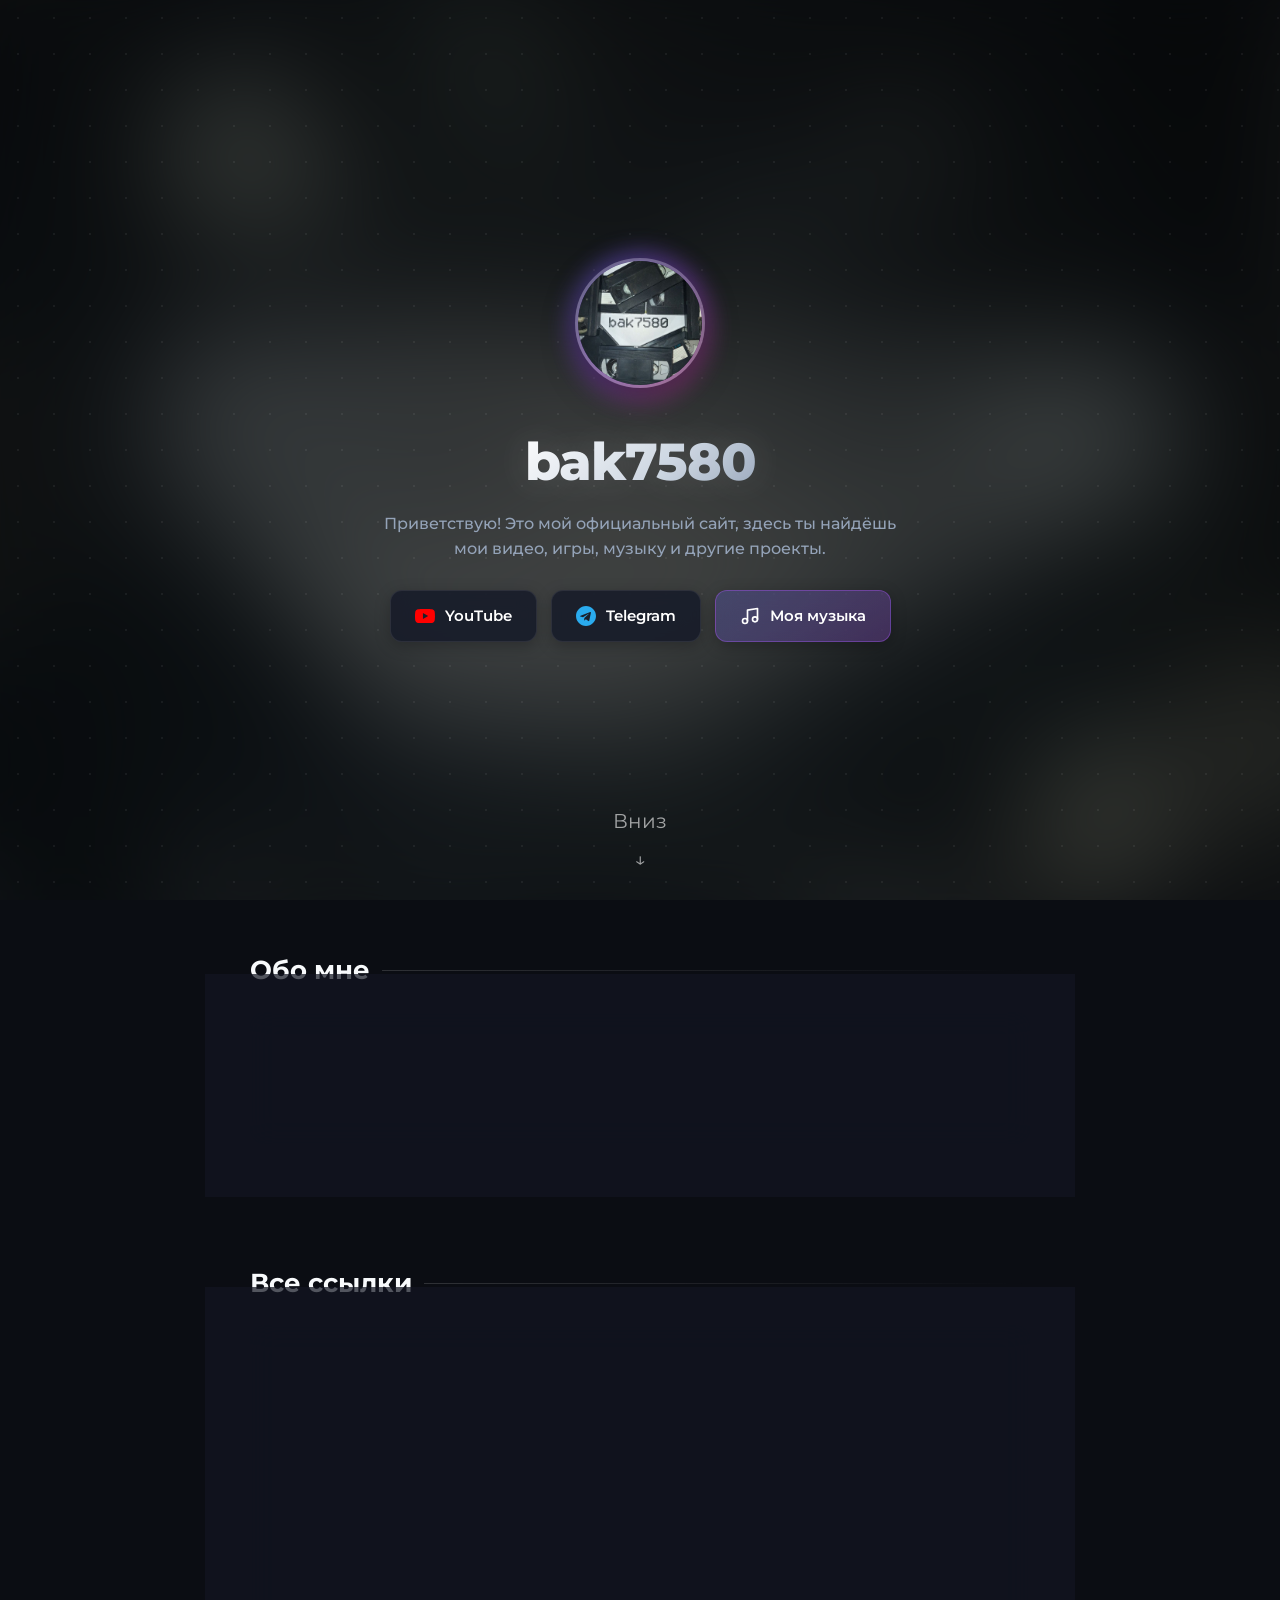
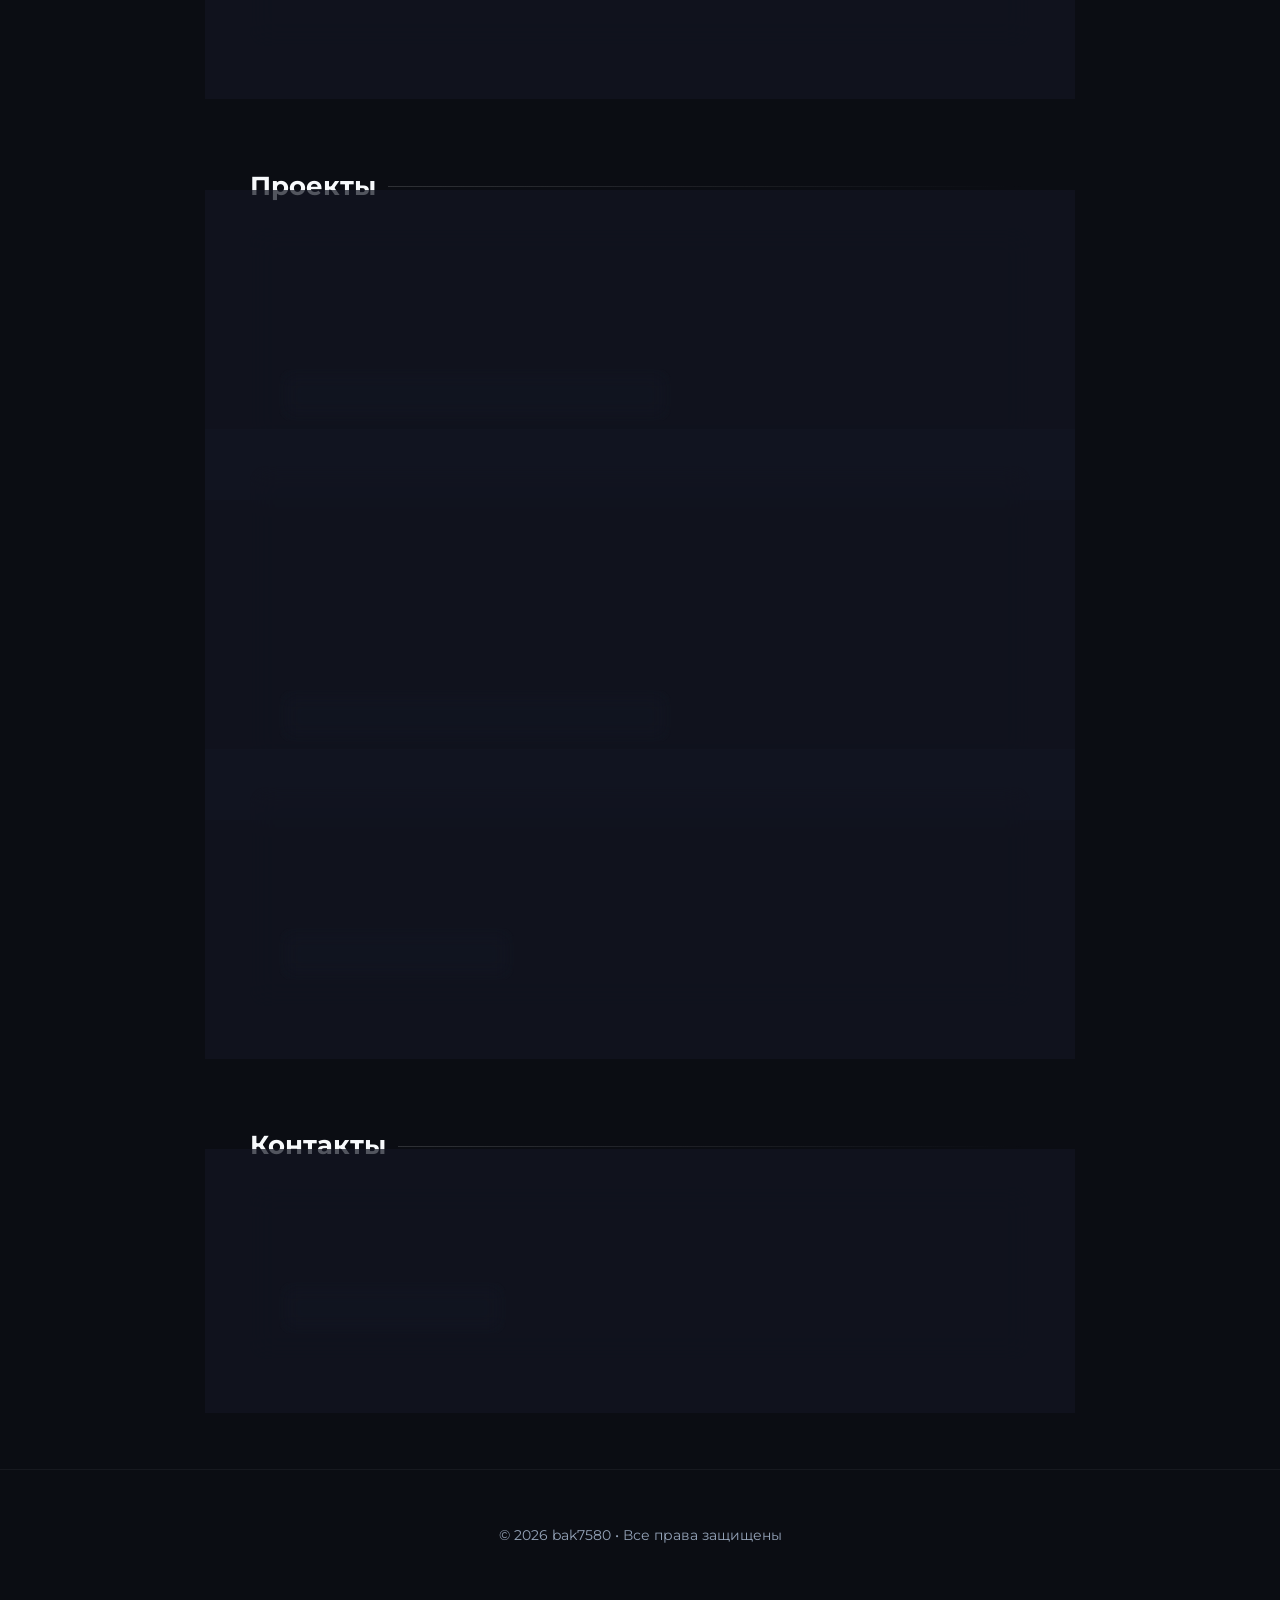
==== commit bf5023a0: "Update index.html" ====
--- a/index.html
+++ b/index.html
@@ -377,6 +377,12 @@
       border: 1px solid rgba(234, 179, 8, 0.3);
     }
 
+    .badge-dev1 {
+      background: rgba(234, 179, 8, 0.15);
+      color: #60f04a;
+      border: 1px solid rgba(234, 179, 8, 0.3);
+    }
+
     .badge-video {
       background: rgba(239, 68, 68, 0.15);
       color: #f87171;
@@ -574,6 +580,17 @@
 
   <div class="card project-card">
     <div class="project-header">
+      <span class="project-title">Рыжий Кот и Й — Котополис</span>
+      <span class="badge badge-dev1">Игра</span>
+    </div>
+    <p>"Рыжий Кот и Й — Котополис" — уютная игра про доставку грузов по городу котов и собак. Развози заказы на стареньком седане с прицепом, слушай магнитолу и болтай с Рыжим Котом и Бубликом. Вместе с ними спасай родной ГСК от сноса: собирай подписи, строй ракету РК-1 и устрой День города. Смена дня и ночи, дождь, выходные в гаражах, ночёвки у друзей и много характера.</p>
+    <a href="https://gamejolt.com/games/redcatandykotopolis/1109707" class="btn project-btn" target="_blank" rel="noopener noreferrer">
+      Смотреть страницу проекта на GameJolt →
+    </a>
+  </div>
+
+  <div class="card project-card">
+    <div class="project-header">
       <span class="project-title">Ненормальный сосед</span>
       <span class="badge badge-video">ТВ-инцидент</span>
     </div>
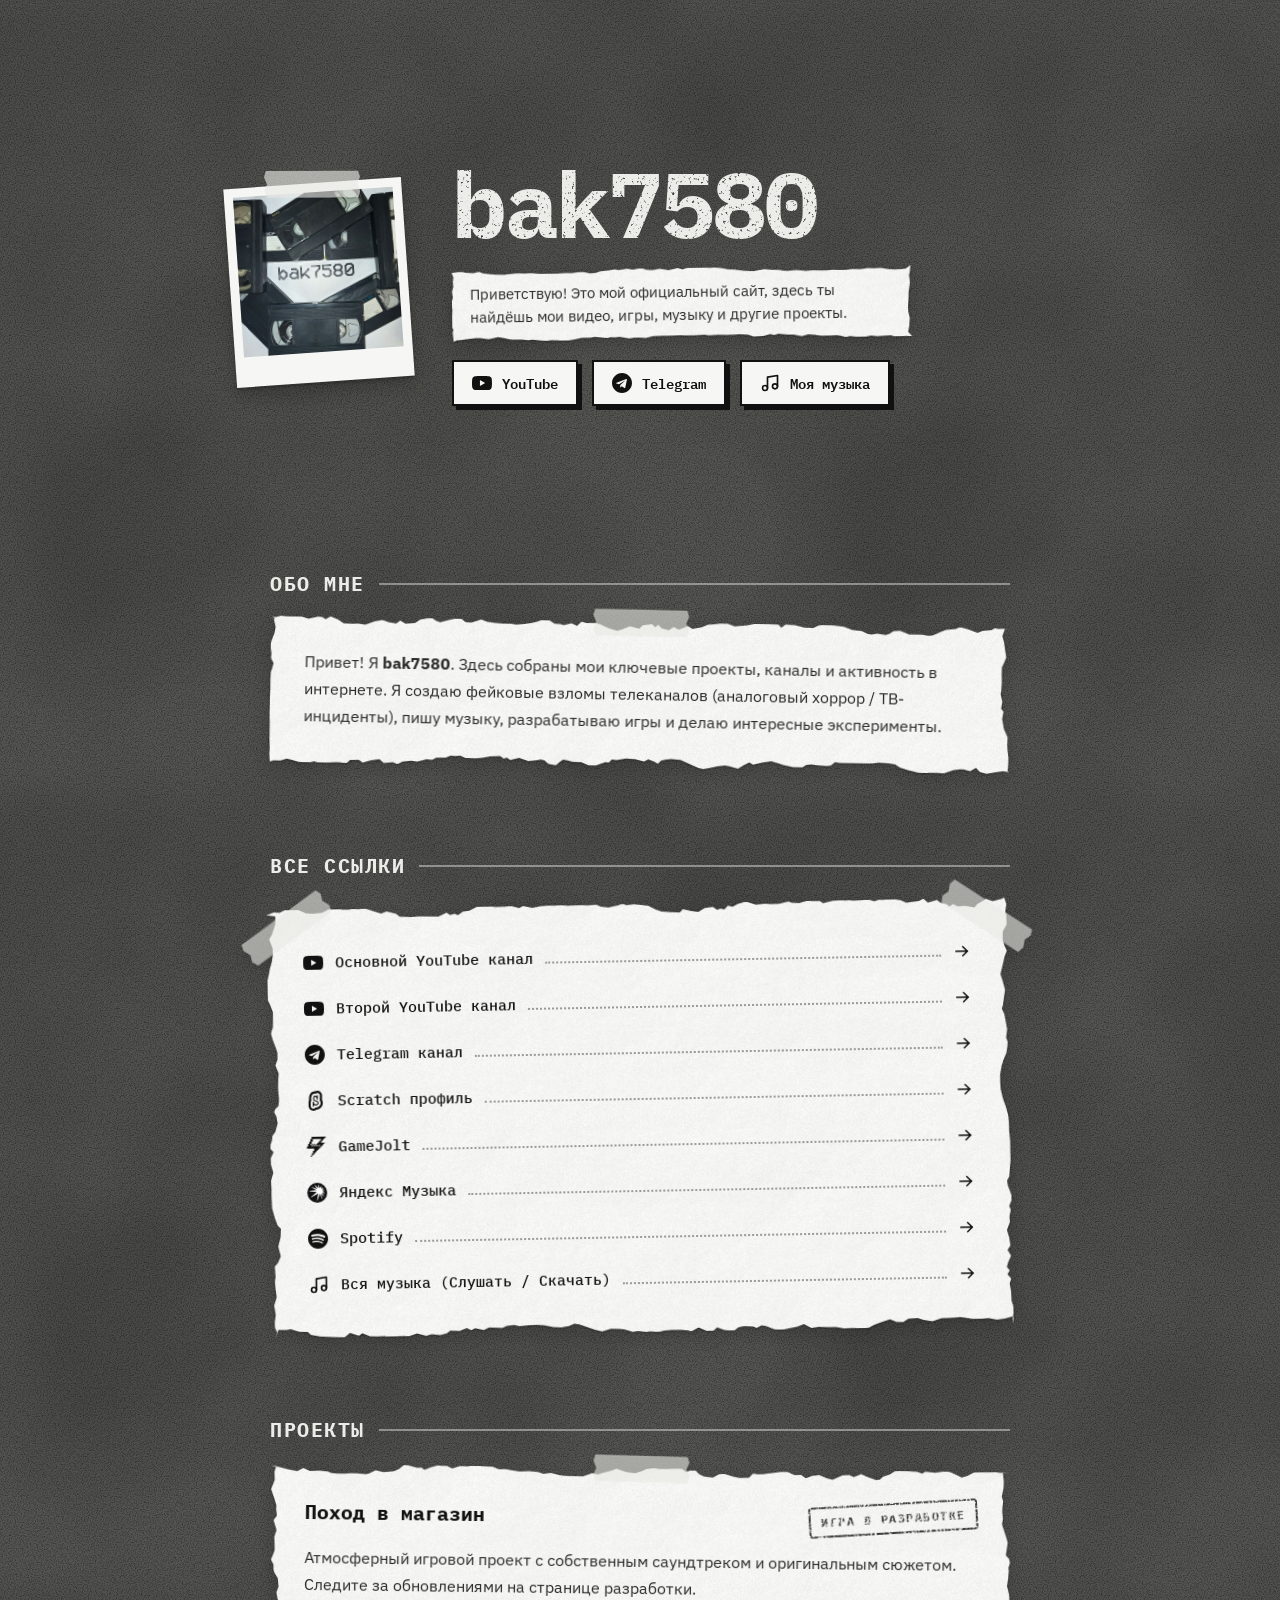
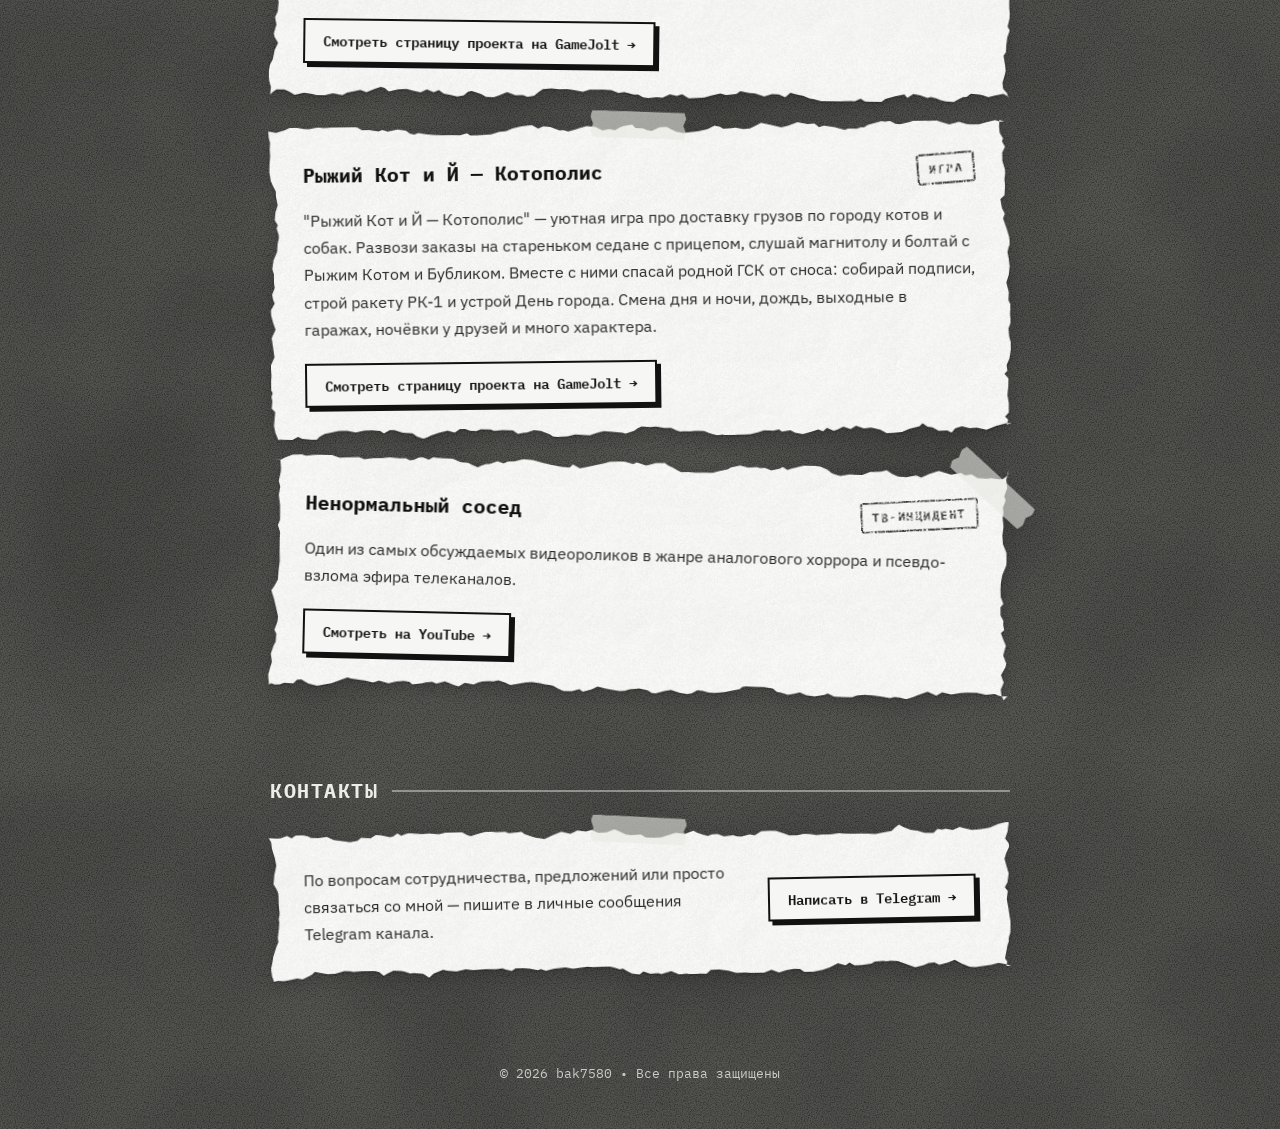
==== commit 942fc1cc: "Add files via upload" ====
--- a/index.html
+++ b/index.html
@@ -1,639 +1,410 @@
-<!DOCTYPE html>
-<html lang="ru">
-<head>
-  <meta charset="UTF-8">
-  <meta name="viewport" content="width=device-width, initial-scale=1.0">
-  <title>bak7580 — Официальный сайт</title>
-  
-  <meta name="description" content="Официальный сайт bak7580: проекты, игры, музыка, YouTube-каналы и творчество.">
-  <meta name="theme-color" content="#0b0d13">
-
-  <!-- Open Graph / Facebook -->
-  <meta property="og:type" content="website">
-  <meta property="og:url" content="https://bak7580.ru/">
-  <meta property="og:site_name" content="bak7580">
-  <meta property="og:title" content="bak7580 — Официальный сайт">
-  <meta property="og:description" content="Приветствую! Здесь ты найдёшь мои проекты, музыку, каналы и контакты.">
-  <meta property="og:image" content="avatar.png">
-
-  <!-- Twitter -->
-  <meta name="twitter:card" content="summary">
-  <meta name="twitter:title" content="bak7580 — Официальный сайт">
-  <meta name="twitter:description" content="Приветствую! Здесь ты найдёшь мои проекты, музыку, каналы и контакты.">
-  <meta name="twitter:image" content="avatar.png">
-
-  <!-- Favicons -->
-  <link rel="icon" href="favicon.ico">
-  <link rel="icon" type="image/png" sizes="32x32" href="favicon-32.png">
-  <link rel="icon" type="image/png" sizes="192x192" href="favicon-192.png">
-
-  <!-- Google Fonts: Montserrat -->
-  <link rel="preconnect" href="https://fonts.googleapis.com">
-  <link rel="preconnect" href="https://fonts.gstatic.com" crossorigin>
-  <link href="https://fonts.googleapis.com/css2?family=Montserrat:wght@400;500;600;700;800&display=swap" rel="stylesheet">
-
-  <style>
-    :root {
-      --bg: #0b0d13;
-      --card-bg: rgba(18, 22, 34, 0.72);
-      --card-border: rgba(255, 255, 255, 0.08);
-      --card-hover-border: rgba(99, 102, 241, 0.4);
-      --accent: #6366f1;
-      --accent-glow: rgba(99, 102, 241, 0.35);
-      --text: #f8fafc;
-      --text-muted: #94a3b8;
-    }
-
-    * {
-      box-sizing: border-box;
-    }
-
-    html {
-      scroll-behavior: smooth;
-    }
-
-    body {
-      margin: 0;
-      font-family: 'Montserrat', -apple-system, BlinkMacSystemFont, "Segoe UI", Roboto, sans-serif;
-      background-color: var(--bg);
-      color: var(--text);
-      overflow-x: hidden;
-      line-height: 1.6;
-    }
-
-    /* Ambient dynamic background */
-    .background {
-      position: fixed;
-      width: 100%;
-      height: 100%;
-      top: 0;
-      left: 0;
-      z-index: -1;
-      overflow: hidden;
-      background: #090b10;
-    }
-
-    .bg-image {
-      position: absolute;
-      width: 100%;
-      height: 100%;
-      background: url('avatar.png') center/cover no-repeat;
-      filter: blur(55px) brightness(0.28) saturate(1.4);
-      transform: scale(1.15);
-    }
-
-    .bg-animation {
-      position: absolute;
-      width: 200%;
-      height: 200%;
-      background: radial-gradient(circle, rgba(255, 255, 255, 0.06) 1px, transparent 1px);
-      background-size: 36px 36px;
-      animation: moveBg 25s linear infinite;
-    }
-
-    @keyframes moveBg {
-      from { transform: translate(0, 0); }
-      to { transform: translate(-180px, -180px); }
-    }
-
-    /* Hero section */
-    header {
-      min-height: 100vh;
-      display: flex;
-      flex-direction: column;
-      justify-content: center;
-      align-items: center;
-      text-align: center;
-      padding: 40px 20px;
-      position: relative;
-    }
-
-    .avatar-wrapper {
-      position: relative;
-      margin-bottom: 24px;
-    }
-
-    .avatar-glow {
-      position: absolute;
-      inset: -4px;
-      border-radius: 50%;
-      background: linear-gradient(135deg, #6366f1, #a855f7, #ec4899);
-      filter: blur(12px);
-      opacity: 0.6;
-      animation: pulseGlow 4s ease-in-out infinite alternate;
-    }
-
-    @keyframes pulseGlow {
-      0% { opacity: 0.4; transform: scale(0.98); }
-      100% { opacity: 0.8; transform: scale(1.04); }
-    }
-
-    .avatar {
-      position: relative;
-      width: 130px;
-      height: 130px;
-      border-radius: 50%;
-      border: 3px solid rgba(255, 255, 255, 0.25);
-      object-fit: cover;
-      box-shadow: 0 10px 30px rgba(0, 0, 0, 0.5);
-      transition: transform 0.3s ease, border-color 0.3s ease;
-    }
-
-    .avatar:hover {
-      transform: scale(1.05);
-      border-color: rgba(255, 255, 255, 0.5);
-    }
-
-    h1 {
-      font-size: 52px;
-      font-weight: 800;
-      margin: 0 0 8px;
-      letter-spacing: -1px;
-      background: linear-gradient(135deg, #ffffff 0%, #cbd5e1 60%, #94a3b8 100%);
-      -webkit-background-clip: text;
-      -webkit-text-fill-color: transparent;
-      text-shadow: 0 0 35px rgba(255, 255, 255, 0.15);
-    }
-
-    .tagline {
-      font-size: 16px;
-      color: var(--text-muted);
-      max-width: 520px;
-      margin: 0 auto 28px;
-      font-weight: 500;
-    }
-
-    .buttons {
-      display: flex;
-      justify-content: center;
-      align-items: center;
-      flex-wrap: wrap;
-      gap: 14px;
-    }
-
-    .btn {
-      padding: 13px 24px;
-      background: rgba(22, 27, 40, 0.85);
-      color: #fff;
-      text-decoration: none;
-      border-radius: 12px;
-      font-size: 15px;
-      font-weight: 600;
-      transition: all 0.25s ease;
-      display: inline-flex;
-      align-items: center;
-      gap: 10px;
-      border: 1px solid var(--card-border);
-      backdrop-filter: blur(10px);
-      box-shadow: 0 4px 15px rgba(0, 0, 0, 0.25);
-    }
-
-    .btn:hover {
-      transform: translateY(-3px);
-      box-shadow: 0 8px 25px rgba(0, 0, 0, 0.4);
-    }
-
-    .btn-yt:hover {
-      border-color: rgba(255, 0, 0, 0.5);
-      box-shadow: 0 8px 25px rgba(255, 0, 0, 0.25);
-      background: rgba(40, 20, 24, 0.85);
-    }
-
-    .btn-tg:hover {
-      border-color: rgba(42, 171, 238, 0.5);
-      box-shadow: 0 8px 25px rgba(42, 171, 238, 0.25);
-      background: rgba(20, 34, 46, 0.85);
-    }
-
-    .btn-music {
-      background: linear-gradient(135deg, rgba(99, 102, 241, 0.25), rgba(168, 85, 247, 0.25));
-      border-color: rgba(168, 85, 247, 0.4);
-    }
-
-    .btn-music:hover {
-      background: linear-gradient(135deg, rgba(99, 102, 241, 0.45), rgba(168, 85, 247, 0.45));
-      border-color: rgba(168, 85, 247, 0.8);
-      box-shadow: 0 8px 25px rgba(168, 85, 247, 0.35);
-    }
-
-    .icon-svg {
-      width: 20px;
-      height: 20px;
-      display: inline-block;
-      flex-shrink: 0;
-    }
-
-    .scroll-indicator {
-      position: absolute;
-      bottom: 25px;
-      font-size: 20px;
-      color: rgba(255, 255, 255, 0.6);
-      text-decoration: none;
-      display: flex;
-      flex-direction: column;
-      align-items: center;
-      gap: 6px;
-      transition: color 0.2s ease;
-      animation: scrollAnim 2s infinite;
-      cursor: pointer;
-    }
-
-    .scroll-indicator:hover {
-      color: #fff;
-    }
-
-    @keyframes scrollAnim {
-      0%, 100% { transform: translateY(0); }
-      50% { transform: translateY(8px); }
-    }
-
-    /* Content sections */
-    section {
-      padding: 50px 20px;
-      max-width: 820px;
-      margin: auto;
-    }
-
-    .section-title {
-      font-size: 26px;
-      font-weight: 700;
-      margin: 0 0 20px;
-      display: flex;
-      align-items: center;
-      gap: 12px;
-    }
-
-    .section-title::after {
-      content: '';
-      flex: 1;
-      height: 1px;
-      background: linear-gradient(to right, rgba(255, 255, 255, 0.15), transparent);
-    }
-
-    .card {
-      background: var(--card-bg);
-      backdrop-filter: blur(14px);
-      -webkit-backdrop-filter: blur(14px);
-      padding: 24px 28px;
-      border-radius: 16px;
-      border: 1px solid var(--card-border);
-      box-shadow: 0 8px 30px rgba(0, 0, 0, 0.3);
-      transition: transform 0.25s ease, border-color 0.25s ease, box-shadow 0.25s ease;
-      margin-bottom: 20px;
-    }
-
-    .card:hover {
-      border-color: rgba(255, 255, 255, 0.16);
-      box-shadow: 0 12px 35px rgba(0, 0, 0, 0.45);
-    }
-
-    .card p {
-      margin: 0;
-      color: #cbd5e1;
-      font-size: 16px;
-      line-height: 1.7;
-    }
-
-    /* Links list */
-    .links-grid {
-      display: grid;
-      grid-template-columns: repeat(auto-fit, minmax(320px, 1fr));
-      gap: 12px;
-    }
-
-    .link-item {
-      display: flex;
-      align-items: center;
-      justify-content: space-between;
-      padding: 14px 18px;
-      background: rgba(14, 18, 28, 0.7);
-      border-radius: 12px;
-      text-decoration: none;
-      color: #f1f5f9;
-      font-weight: 500;
-      font-size: 15px;
-      border: 1px solid rgba(255, 255, 255, 0.05);
-      transition: all 0.22s ease;
-    }
-
-    .link-item-left {
-      display: flex;
-      align-items: center;
-      gap: 14px;
-    }
-
-    .link-item-arrow {
-      color: var(--text-muted);
-      font-size: 18px;
-      transition: transform 0.2s ease, color 0.2s ease;
-    }
-
-    .link-item:hover {
-      background: rgba(24, 30, 48, 0.9);
-      border-color: var(--card-hover-border);
-      transform: translateX(4px);
-      box-shadow: 0 4px 15px rgba(99, 102, 241, 0.15);
-    }
-
-    .link-item:hover .link-item-arrow {
-      transform: translateX(4px);
-      color: #fff;
-    }
-
-    /* Projects cards */
-    .project-card {
-      display: flex;
-      flex-direction: column;
-      gap: 14px;
-    }
-
-    .project-header {
-      display: flex;
-      justify-content: space-between;
-      align-items: flex-start;
-      flex-wrap: wrap;
-      gap: 10px;
-    }
-
-    .project-title {
-      font-size: 19px;
-      font-weight: 700;
-      color: #fff;
-    }
-
-    .badge {
-      display: inline-block;
-      font-size: 12px;
-      font-weight: 600;
-      padding: 4px 10px;
-      border-radius: 20px;
-      text-transform: uppercase;
-      letter-spacing: 0.5px;
-    }
-
-    .badge-dev {
-      background: rgba(234, 179, 8, 0.15);
-      color: #facc15;
-      border: 1px solid rgba(234, 179, 8, 0.3);
-    }
-
-    .badge-dev1 {
-      background: rgba(234, 179, 8, 0.15);
-      color: #60f04a;
-      border: 1px solid rgba(234, 179, 8, 0.3);
-    }
-
-    .badge-video {
-      background: rgba(239, 68, 68, 0.15);
-      color: #f87171;
-      border: 1px solid rgba(239, 68, 68, 0.3);
-    }
-
-    .project-btn {
-      align-self: flex-start;
-      margin-top: 4px;
-    }
-
-    /* Contact box */
-    .contact-card {
-      display: flex;
-      align-items: center;
-      justify-content: space-between;
-      flex-wrap: wrap;
-      gap: 16px;
-    }
-
-    /* Footer */
-    footer {
-      text-align: center;
-      padding: 40px 20px;
-      color: var(--text-muted);
-      font-size: 14px;
-      border-top: 1px solid rgba(255, 255, 255, 0.05);
-      margin-top: 40px;
-    }
-
-    @media (max-width: 640px) {
-      h1 { font-size: 38px; }
-      .links-grid { grid-template-columns: 1fr; }
-      .card { padding: 20px; }
-      .contact-card { flex-direction: column; align-items: flex-start; }
-    }
-  </style>
-</head>
-<body>
-
-<div class="background" aria-hidden="true">
-  <div class="bg-image"></div>
-  <div class="bg-animation"></div>
-</div>
-
-<header>
-  <div class="avatar-wrapper">
-    <div class="avatar-glow"></div>
-    <img src="avatar.png" alt="Аватар bak7580" class="avatar" width="130" height="130">
-  </div>
-  <h1>bak7580</h1>
-  <p class="tagline">Приветствую! Это мой официальный сайт, здесь ты найдёшь мои видео, игры, музыку и другие проекты.</p>
-  
-  <div class="buttons">
-    <a href="https://www.youtube.com/@bak7580" class="btn btn-yt" target="_blank" rel="noopener noreferrer">
-      <svg class="icon-svg" viewBox="0 0 24 24" fill="#ff0000" aria-hidden="true">
-        <path d="M23.498 6.186a3.016 3.016 0 0 0-2.122-2.136C19.505 3.545 12 3.545 12 3.545s-7.505 0-9.377.505A3.017 3.017 0 0 0 .502 6.186C0 8.07 0 12 0 12s0 3.93.502 5.814a3.016 3.016 0 0 0 2.122 2.136c1.871.505 9.376.505 9.376.505s7.505 0 9.377-.505a3.015 3.015 0 0 0 2.122-2.136C24 15.93 24 12 24 12s0-3.93-.502-5.814zM9.545 15.568V8.432L15.818 12l-6.273 3.568z"/>
-      </svg>
-      YouTube
-    </a>
-
-    <a href="https://t.me/bak7580" class="btn btn-tg" target="_blank" rel="noopener noreferrer">
-      <svg class="icon-svg" viewBox="0 0 24 24" fill="#2AABEE" aria-hidden="true">
-        <path d="M12 0C5.373 0 0 5.373 0 12s5.373 12 12 12 12-5.373 12-12S18.627 0 12 0zm5.894 8.221l-1.97 9.28c-.145.658-.537.818-1.084.508l-3-2.21-1.446 1.394c-.16.16-.295.295-.605.295l.213-3.053 5.56-5.023c.242-.213-.054-.333-.373-.121l-6.871 4.326-2.962-.924c-.643-.204-.657-.643.136-.953l11.57-4.458c.538-.196 1.006.128.832.939z"/>
-      </svg>
-      Telegram
-    </a>
-
-    <a href="music.html" class="btn btn-music">
-      <svg class="icon-svg" viewBox="0 0 24 24" fill="none" stroke="currentColor" stroke-width="2" stroke-linecap="round" stroke-linejoin="round" aria-hidden="true">
-        <path d="M9 18V5l12-2v13"></path>
-        <circle cx="6" cy="18" r="3"></circle>
-        <circle cx="18" cy="16" r="3"></circle>
-      </svg>
-      Моя музыка
-    </a>
-  </div>
-
-  <a href="#about" class="scroll-indicator" aria-label="Перейти к разделу Обо мне">
-    <span>Вниз</span>
-    <span>↓</span>
-  </a>
-</header>
-
-<section id="about">
-  <h2 class="section-title">Обо мне</h2>
-  <div class="card">
-    <p>Привет! Я <b>bak7580</b>. Здесь собраны мои ключевые проекты, каналы и активность в интернете. Я создаю фейковые взломы телеканалов (аналоговый хоррор / ТВ-инциденты), пишу музыку, разрабатываю игры и делаю интересные эксперименты.</p>
-  </div>
-</section>
-
-<section id="links">
-  <h2 class="section-title">Все ссылки</h2>
-  <div class="card">
-    <div class="links-grid">
-      <a href="https://www.youtube.com/@bak7580" class="link-item" target="_blank" rel="noopener noreferrer">
-        <div class="link-item-left">
-          <svg class="icon-svg" viewBox="0 0 24 24" fill="#ff0000" aria-hidden="true">
-            <path d="M23.498 6.186a3.016 3.016 0 0 0-2.122-2.136C19.505 3.545 12 3.545 12 3.545s-7.505 0-9.377.505A3.017 3.017 0 0 0 .502 6.186C0 8.07 0 12 0 12s0 3.93.502 5.814a3.016 3.016 0 0 0 2.122 2.136c1.871.505 9.376.505 9.376.505s7.505 0 9.377-.505a3.015 3.015 0 0 0 2.122-2.136C24 15.93 24 12 24 12s0-3.93-.502-5.814zM9.545 15.568V8.432L15.818 12l-6.273 3.568z"/>
-          </svg>
-          <span>Основной YouTube канал</span>
-        </div>
-        <span class="link-item-arrow">→</span>
-      </a>
-
-      <a href="https://www.youtube.com/@baklashka7580" class="link-item" target="_blank" rel="noopener noreferrer">
-        <div class="link-item-left">
-          <svg class="icon-svg" viewBox="0 0 24 24" fill="#ff4d4d" aria-hidden="true">
-            <path d="M23.498 6.186a3.016 3.016 0 0 0-2.122-2.136C19.505 3.545 12 3.545 12 3.545s-7.505 0-9.377.505A3.017 3.017 0 0 0 .502 6.186C0 8.07 0 12 0 12s0 3.93.502 5.814a3.016 3.016 0 0 0 2.122 2.136c1.871.505 9.376.505 9.376.505s7.505 0 9.377-.505a3.015 3.015 0 0 0 2.122-2.136C24 15.93 24 12 24 12s0-3.93-.502-5.814zM9.545 15.568V8.432L15.818 12l-6.273 3.568z"/>
-          </svg>
-          <span>Второй YouTube канал</span>
-        </div>
-        <span class="link-item-arrow">→</span>
-      </a>
-
-      <a href="https://t.me/bak7580" class="link-item" target="_blank" rel="noopener noreferrer">
-        <div class="link-item-left">
-          <svg class="icon-svg" viewBox="0 0 24 24" fill="#2AABEE" aria-hidden="true">
-            <path d="M12 0C5.373 0 0 5.373 0 12s5.373 12 12 12 12-5.373 12-12S18.627 0 12 0zm5.894 8.221l-1.97 9.28c-.145.658-.537.818-1.084.508l-3-2.21-1.446 1.394c-.16.16-.295.295-.605.295l.213-3.053 5.56-5.023c.242-.213-.054-.333-.373-.121l-6.871 4.326-2.962-.924c-.643-.204-.657-.643.136-.953l11.57-4.458c.538-.196 1.006.128.832.939z"/>
-          </svg>
-          <span>Telegram канал</span>
-        </div>
-        <span class="link-item-arrow">→</span>
-      </a>
-
-      <a href="https://scratch.mit.edu/users/bak7580/" class="link-item" target="_blank" rel="noopener noreferrer">
-        <div class="link-item-left">
-          <svg class="icon-svg" viewBox="0 0 24 24" fill="#FFAB19" aria-hidden="true">
-            <path d="M11.406 11.312c-.78-.123-1.198-.654-.99-2.295l.023-.198c.175-1.426.321-1.743.996-1.706.198.013.426.14.654.33.211.247.68.568.945 1.204.19.466.254.77.281 1.098l.042.402v-.002a.68.68 0 0 0 1.342-.007c.008-.044.176-4.365.176-4.436 0-.38-.302-.69-.68-.696a.685.685 0 0 0-.682.688c0 .009-.001.605-.014 1.206-.536-.592-1.223-1.123-1.994-1.17-2.058-.11-2.283 1.811-2.419 2.918l-.02.196c-.278 2.189.441 3.569 2.13 3.837 1.838.293 3.063.72 3.074 1.868.007.446-.224.903-.627 1.254a2.163 2.163 0 0 1-1.749.507 3.233 3.233 0 0 1-.539-.141c-.24-.136-.847-.51-1.154-.942-.26-.364-.35-.937-.378-1.3.004-.163.005-.27.005-.283a.69.69 0 0 0-.669-.703.689.689 0 0 0-.696.682c0 .013-.017 1.367-.066 2.183-.07 1.313 0 2.426 0 2.474.028.382.35.67.727.644a.681.681 0 0 0 .635-.733c0-.006-.033-.545-.029-1.29a5.21 5.21 0 0 0 1.938.773 3.451 3.451 0 0 0 2.856-.82c.713-.619 1.122-1.464 1.11-2.32-.024-2.555-2.865-3.004-4.228-3.222M14.174 0a5.51 5.51 0 0 0-2.724.723h-.112c-2.637 0-4.937 1.392-6.15 3.728-.728 1.393-.9 2.75-.999 3.579-.012.089-.018.17-.028.262-.12.974-.123 1.904-.01 2.772a5.824 5.824 0 0 0-.625 2.529v.016a58.919 58.919 0 0 1-.057 1.95 29.72 29.72 0 0 0-.008 2.94l.013.209C3.698 21.676 6.159 24 9.083 24a5.516 5.516 0 0 0 3.463-1.21 8.357 8.357 0 0 0 5.195-2.08c1.826-1.587 2.859-3.845 2.83-6.19-.013-1.362-.346-2.638-.978-3.763.117-1.273.221-4.996.221-5.03 0-3.103-2.484-5.67-5.539-5.727zm.056 2.675c1.642.03 2.978 1.412 2.978 3.081 0 .038-.145 4.497-.215 4.883a3.152 3.152 0 0 1-.203.69c.756.89 1.165 2 1.175 3.256.021 1.555-.681 3.076-1.926 4.16a5.763 5.763 0 0 1-3.8 1.444 5.986 5.986 0 0 1-.718-.048 3.386 3.386 0 0 1-.172.215 2.97 2.97 0 0 1-2.264 1.038c-1.573 0-2.897-1.255-3.013-2.856l-.008-.122a27.366 27.366 0 0 1 .005-2.662c.039-.679.06-1.831.062-2.08a3.124 3.124 0 0 1 .783-2.025c-.237-.835-.312-1.836-.167-3.02l.024-.212c.083-.695.208-1.72.72-2.7.765-1.473 2.168-2.318 3.848-2.318a4.568 4.568 0 0 1 .824.07c.546-.5 1.27-.81 2.067-.794Z"/>
-          </svg>
-          <span>Scratch профиль</span>
-        </div>
-        <span class="link-item-arrow">→</span>
-      </a>
-
-      <a href="https://gamejolt.com/@bak7580" class="link-item" target="_blank" rel="noopener noreferrer">
-        <div class="link-item-left">
-          <svg class="icon-svg" viewBox="0 0 24 24" fill="#2fe066" aria-hidden="true">
-            <path d="M6.353 0v2.824H4.94v2.823H3.53v2.824H2.118v2.823H.706v2.824h8.47v2.823H7.765v2.824H6.353v2.823h1.412v-1.412h1.411v-1.411h1.412v-1.412H12V16.94h1.412v-1.41h1.412v-1.411h1.411v-1.412h1.412v-1.412h1.412V9.882h1.412V8.471h1.411V7.059h-4.235V5.647h1.412V4.235h1.412V2.824h1.411V1.412h1.412V0zm0 22.588H4.94V24h1.412zM7.765 2.824h9.882v1.411h-1.412v1.412h-1.411V7.06h-1.412v1.41H12v1.411h1.412v1.412H12V9.882h-1.412v1.412H9.176V9.882H7.765v1.412H6.353V9.882H4.94V8.471h1.412V5.647h1.412zM6.353 8.47v1.411h1.412v-1.41zm2.823 1.411h1.412v-1.41H9.176zm5.648 0h1.411v1.412h-1.411Z"/>
-          </svg>
-          <span>GameJolt</span>
-        </div>
-        <span class="link-item-arrow">→</span>
-      </a>
-
-      <a href="https://music.yandex.ru/artist/24471020" class="link-item" target="_blank" rel="noopener noreferrer">
-        <div class="link-item-left">
-          <svg class="icon-svg" viewBox="0 0 442 445" fill="none" aria-hidden="true">
-            <circle cx="221" cy="222.5" r="221" fill="#FC3F1D"/>
-            <path d="M388.708 178.196L387.278 171.451L330.975 161.517L363.752 116.784L359.979 112.4L311.801 135.793L317.888 73.7988L312.958 70.8861L283.65 121.169L250.842 46.3274H245.06L252.881 118.532L170.161 51.5703L163.192 53.6245L226.769 134.628L100.802 92.2255L94.989 98.6641L207.595 163.571L52.3205 176.725L50.5857 186.382L211.947 204.196L77.2764 317.086L83.0893 324.966L243.294 236.665L211.673 392.234H221.26L282.767 245.74L320.232 360.348L326.897 355.074L311.527 238.719L369.839 305.681L373.613 299.518L328.936 216.491L391.326 239.884L391.904 232.863L335.905 191.043L388.708 178.196Z" fill="#FFFFFF"/>
-          </svg>
-          <span>Яндекс Музыка</span>
-        </div>
-        <span class="link-item-arrow">→</span>
-      </a>
-
-      <a href="https://open.spotify.com/artist/4APe1ZlChJgSuLSTiq4HEh" class="link-item" target="_blank" rel="noopener noreferrer">
-        <div class="link-item-left">
-          <svg class="icon-svg" viewBox="0 0 24 24" fill="#1DB954" aria-hidden="true">
-            <path d="M12 0C5.373 0 0 5.373 0 12s5.373 12 12 12 12-5.373 12-12S18.627 0 12 0zm5.49 17.306a.75.75 0 0 1-1.03.248c-2.82-1.722-6.368-2.112-10.548-1.157a.75.75 0 1 1-.334-1.462c4.582-1.047 8.513-.6 11.664 1.341a.75.75 0 0 1 .248 1.03zm1.466-3.262a.938.938 0 0 1-1.29.31c-3.227-1.984-8.148-2.558-11.966-1.399a.938.938 0 0 1-.552-1.792c4.364-1.325 9.79-.684 13.498 1.591a.937.937 0 0 1 .31 1.29zm.126-3.393c-3.87-2.298-10.257-2.51-13.971-1.383a1.125 1.125 0 1 1-.652-2.154c4.267-1.295 11.314-1.043 15.753 1.593a1.125 1.125 0 0 1-1.13 1.944z"/>
-          </svg>
-          <span>Spotify</span>
-        </div>
-        <span class="link-item-arrow">→</span>
-      </a>
-
-      <a href="music.html" class="link-item">
-        <div class="link-item-left">
-          <svg class="icon-svg" viewBox="0 0 24 24" fill="none" stroke="currentColor" stroke-width="2" stroke-linecap="round" stroke-linejoin="round" aria-hidden="true" style="color:var(--accent);">
-            <path d="M9 18V5l12-2v13"></path>
-            <circle cx="6" cy="18" r="3"></circle>
-            <circle cx="18" cy="16" r="3"></circle>
-          </svg>
-          <span>Вся музыка (Слушать / Скачать)</span>
-        </div>
-        <span class="link-item-arrow">→</span>
-      </a>
-    </div>
-  </div>
-</section>
-
-<section id="projects">
-  <h2 class="section-title">Проекты</h2>
-
-  <div class="card project-card">
-    <div class="project-header">
-      <span class="project-title">Поход в магазин</span>
-      <span class="badge badge-dev">Игра в разработке</span>
-    </div>
-    <p>Атмосферный игровой проект с собственным саундтреком и оригинальным сюжетом. Следите за обновлениями на странице разработки.</p>
-    <a href="https://gamejolt.com/games/shopping_trip/817652" class="btn project-btn" target="_blank" rel="noopener noreferrer">
-      Смотреть страницу проекта на GameJolt →
-    </a>
-  </div>
-
-  <div class="card project-card">
-    <div class="project-header">
-      <span class="project-title">Рыжий Кот и Й — Котополис</span>
-      <span class="badge badge-dev1">Игра</span>
-    </div>
-    <p>"Рыжий Кот и Й — Котополис" — уютная игра про доставку грузов по городу котов и собак. Развози заказы на стареньком седане с прицепом, слушай магнитолу и болтай с Рыжим Котом и Бубликом. Вместе с ними спасай родной ГСК от сноса: собирай подписи, строй ракету РК-1 и устрой День города. Смена дня и ночи, дождь, выходные в гаражах, ночёвки у друзей и много характера.</p>
-    <a href="https://gamejolt.com/games/redcatandykotopolis/1109707" class="btn project-btn" target="_blank" rel="noopener noreferrer">
-      Смотреть страницу проекта на GameJolt →
-    </a>
-  </div>
-
-  <div class="card project-card">
-    <div class="project-header">
-      <span class="project-title">Ненормальный сосед</span>
-      <span class="badge badge-video">ТВ-инцидент</span>
-    </div>
-    <p>Один из самых обсуждаемых видеороликов в жанре аналогового хоррора и псевдо-взлома эфира телеканалов.</p>
-    <a href="https://www.youtube.com/watch?v=wnJRRaG1w1A" class="btn project-btn" target="_blank" rel="noopener noreferrer">
-      Смотреть на YouTube →
-    </a>
-  </div>
-</section>
-
-<section id="contacts">
-  <h2 class="section-title">Контакты</h2>
-  <div class="card">
-    <div class="contact-card">
-      <p>По вопросам сотрудничества, предложений или просто связаться со мной — пишите в личные сообщения Telegram канала.</p>
-      <a href="https://t.me/bak7580" class="btn btn-tg" target="_blank" rel="noopener noreferrer">
-        Написать в Telegram →
-      </a>
-    </div>
-  </div>
-</section>
-
-<footer>
-  <p>© 2026 bak7580 • Все права защищены</p>
-</footer>
-
-<script>
-document.addEventListener("DOMContentLoaded", () => {
-  // Clean URLs on HTTP/HTTPS
-  if (window.location.protocol.startsWith('http')) {
-    if (window.location.pathname.endsWith('.html')) {
-      const cleanPath = window.location.pathname.replace(/(\/index)?\.html$/, '') || '/';
-      window.history.replaceState(null, '', cleanPath + window.location.search + window.location.hash);
-    }
-    // Update internal links to clean URLs
-    document.querySelectorAll('a[href$=".html"]').forEach(a => {
-      const href = a.getAttribute('href');
-      if (href === 'music.html') a.href = '/music';
-      else if (href === 'index.html') a.href = '/';
-    });
-  }
-});
-</script>
-
-</body>
-</html>
+<!DOCTYPE html>
+<html lang="ru">
+<head>
+  <meta charset="UTF-8">
+  <meta name="viewport" content="width=device-width, initial-scale=1.0">
+  <title>bak7580 — Официальный сайт</title>
+
+  <meta name="description" content="Официальный сайт bak7580: проекты, игры, музыка, YouTube-каналы и творчество.">
+  <meta name="theme-color" content="#555552">
+
+  <!-- Open Graph / Facebook -->
+  <meta property="og:type" content="website">
+  <meta property="og:url" content="https://bak7580.ru/">
+  <meta property="og:site_name" content="bak7580">
+  <meta property="og:title" content="bak7580 — Официальный сайт">
+  <meta property="og:description" content="Приветствую! Здесь ты найдёшь мои проекты, музыку, каналы и контакты.">
+  <meta property="og:image" content="avatar.png">
+
+  <!-- Twitter -->
+  <meta name="twitter:card" content="summary">
+  <meta name="twitter:title" content="bak7580 — Официальный сайт">
+  <meta name="twitter:description" content="Приветствую! Здесь ты найдёшь мои проекты, музыку, каналы и контакты.">
+  <meta name="twitter:image" content="avatar.png">
+
+  <!-- Favicons -->
+  <link rel="icon" href="favicon.ico">
+  <link rel="icon" type="image/png" sizes="32x32" href="favicon-32.png">
+  <link rel="icon" type="image/png" sizes="192x192" href="favicon-192.png">
+
+  <!-- Google Fonts: IBM Plex Mono (пишмашинка) + IBM Plex Sans (текст), обе с кириллицей -->
+  <link rel="preconnect" href="https://fonts.googleapis.com">
+  <link rel="preconnect" href="https://fonts.gstatic.com" crossorigin>
+  <link href="https://fonts.googleapis.com/css2?family=IBM+Plex+Mono:wght@400;500;600;700&family=IBM+Plex+Sans:wght@400;500;600;700&display=swap" rel="stylesheet">
+
+  <link rel="stylesheet" href="paper.css">
+
+  <style>
+    /* ---------- Первый экран (прямо на картоне) ---------- */
+    .hero {
+      min-height: min(60vh, 600px);
+      display: flex;
+      align-items: center;
+      justify-content: center;
+      padding: 56px 20px 32px;
+    }
+
+    .hero-inner {
+      display: flex;
+      align-items: center;
+      gap: 44px;
+      max-width: 820px;
+      width: 100%;
+    }
+
+    .photo img {
+      width: 160px;
+      height: 160px;
+    }
+
+    .hero-text {
+      flex: 1;
+      min-width: 0;
+    }
+
+    h1 {
+      font-size: clamp(52px, 10vw, 92px);
+      margin: 0 0 18px;
+    }
+
+    .hero .strip {
+      margin-bottom: 22px;
+      max-width: 460px;
+    }
+
+    .buttons {
+      display: flex;
+      align-items: center;
+      flex-wrap: wrap;
+      gap: 14px;
+    }
+
+    /* ---------- Разделы ---------- */
+    section {
+      padding: 28px 20px;
+      max-width: 780px;
+      margin: auto;
+    }
+
+    /* Ссылки — оглавление с отточием */
+    .links-list {
+      display: flex;
+      flex-direction: column;
+      gap: 4px;
+    }
+
+    .link-item {
+      display: flex;
+      align-items: center;
+      gap: 12px;
+      padding: 9px 2px;
+      text-decoration: none;
+      color: var(--ink);
+      font-family: var(--font-mono);
+      font-weight: 500;
+      font-size: 15px;
+    }
+
+    .link-item-label {
+      text-decoration: underline transparent 2px;
+      text-underline-offset: 4px;
+      transition: text-decoration-color 0.15s ease;
+    }
+
+    .link-item-leader {
+      flex: 1;
+      min-width: 20px;
+      border-bottom: 2px dotted #9a9a9a;
+      transform: translateY(4px);
+    }
+
+    .link-item-arrow {
+      width: 18px;
+      height: 18px;
+      flex-shrink: 0;
+      transition: transform 0.15s ease;
+    }
+
+    .link-item:hover .link-item-label {
+      text-decoration-color: var(--ink);
+    }
+
+    .link-item:hover .link-item-arrow {
+      transform: translateX(4px);
+    }
+
+    /* Проекты */
+    .project-card {
+      display: flex;
+      flex-direction: column;
+      gap: 16px;
+    }
+
+    .project-header {
+      display: flex;
+      justify-content: space-between;
+      align-items: center;
+      flex-wrap: wrap;
+      gap: 12px;
+    }
+
+    .project-title {
+      font-family: var(--font-mono);
+      font-size: 20px;
+      font-weight: 700;
+    }
+
+    .project-btn {
+      align-self: flex-start;
+      margin-top: 4px;
+    }
+
+    /* Контакты */
+    .contact-card {
+      display: flex;
+      align-items: center;
+      justify-content: space-between;
+      flex-wrap: wrap;
+      gap: 20px;
+    }
+
+    .contact-card p {
+      flex: 1 1 320px;
+    }
+
+    @media (max-width: 640px) {
+      .hero { padding-top: 44px; }
+      .hero-inner { flex-direction: column; gap: 30px; text-align: center; }
+      .photo img { width: 130px; height: 130px; }
+      .buttons { justify-content: center; }
+      section { overflow-x: clip; }
+      .contact-card { flex-direction: column; align-items: flex-start; }
+      .contact-card p { flex: none; }
+      .link-item { font-size: 14px; gap: 10px; }
+      .link-item-leader { min-width: 12px; }
+    }
+
+    @media (prefers-reduced-motion: reduce) {
+      .link-item-arrow { transition: none; }
+    }
+  </style>
+</head>
+<body>
+
+<header class="hero on-board">
+  <div class="hero-inner">
+    <figure class="photo">
+      <span class="tape tape--top" style="--tape-rot:3deg"></span>
+      <img src="avatar.png" alt="Аватар bak7580" width="160" height="160">
+    </figure>
+
+    <div class="hero-text">
+      <h1 class="stencil">bak7580</h1>
+
+      <div class="sheet strip" data-tear="4">
+        <div class="sheet-paper">
+          <p>Приветствую! Это мой официальный сайт, здесь ты найдёшь мои видео, игры, музыку и другие проекты.</p>
+        </div>
+      </div>
+
+      <div class="buttons">
+        <a href="https://www.youtube.com/@bak7580" class="btn" target="_blank" rel="noopener noreferrer">
+          <svg class="icon-svg" viewBox="0 0 24 24" fill="currentColor" aria-hidden="true">
+            <path d="M23.498 6.186a3.016 3.016 0 0 0-2.122-2.136C19.505 3.545 12 3.545 12 3.545s-7.505 0-9.377.505A3.017 3.017 0 0 0 .502 6.186C0 8.07 0 12 0 12s0 3.93.502 5.814a3.016 3.016 0 0 0 2.122 2.136c1.871.505 9.376.505 9.376.505s7.505 0 9.377-.505a3.015 3.015 0 0 0 2.122-2.136C24 15.93 24 12 24 12s0-3.93-.502-5.814zM9.545 15.568V8.432L15.818 12l-6.273 3.568z"/>
+          </svg>
+          YouTube
+        </a>
+
+        <a href="https://t.me/bak7580" class="btn" target="_blank" rel="noopener noreferrer">
+          <svg class="icon-svg" viewBox="0 0 24 24" fill="currentColor" aria-hidden="true">
+            <path d="M12 0C5.373 0 0 5.373 0 12s5.373 12 12 12 12-5.373 12-12S18.627 0 12 0zm5.894 8.221l-1.97 9.28c-.145.658-.537.818-1.084.508l-3-2.21-1.446 1.394c-.16.16-.295.295-.605.295l.213-3.053 5.56-5.023c.242-.213-.054-.333-.373-.121l-6.871 4.326-2.962-.924c-.643-.204-.657-.643.136-.953l11.57-4.458c.538-.196 1.006.128.832.939z"/>
+          </svg>
+          Telegram
+        </a>
+
+        <a href="music.html" class="btn">
+          <svg class="icon-svg" viewBox="0 0 24 24" fill="none" stroke="currentColor" stroke-width="2" stroke-linecap="round" stroke-linejoin="round" aria-hidden="true">
+            <path d="M9 18V5l12-2v13"></path>
+            <circle cx="6" cy="18" r="3"></circle>
+            <circle cx="18" cy="16" r="3"></circle>
+          </svg>
+          Моя музыка
+        </a>
+      </div>
+    </div>
+  </div>
+</header>
+
+<section id="about">
+  <h2 class="section-title">Обо мне</h2>
+  <div class="sheet lift" data-tape="top">
+    <div class="sheet-paper">
+      <p>Привет! Я <b>bak7580</b>. Здесь собраны мои ключевые проекты, каналы и активность в интернете. Я создаю фейковые взломы телеканалов (аналоговый хоррор / ТВ-инциденты), пишу музыку, разрабатываю игры и делаю интересные эксперименты.</p>
+    </div>
+  </div>
+</section>
+
+<section id="links">
+  <h2 class="section-title">Все ссылки</h2>
+  <div class="sheet lift" data-tape="tl tr">
+    <div class="sheet-paper">
+      <nav class="links-list" aria-label="Все ссылки">
+        <a href="https://www.youtube.com/@bak7580" class="link-item" target="_blank" rel="noopener noreferrer">
+          <svg class="icon-svg" viewBox="0 0 24 24" fill="currentColor" aria-hidden="true">
+            <path d="M23.498 6.186a3.016 3.016 0 0 0-2.122-2.136C19.505 3.545 12 3.545 12 3.545s-7.505 0-9.377.505A3.017 3.017 0 0 0 .502 6.186C0 8.07 0 12 0 12s0 3.93.502 5.814a3.016 3.016 0 0 0 2.122 2.136c1.871.505 9.376.505 9.376.505s7.505 0 9.377-.505a3.015 3.015 0 0 0 2.122-2.136C24 15.93 24 12 24 12s0-3.93-.502-5.814zM9.545 15.568V8.432L15.818 12l-6.273 3.568z"/>
+          </svg>
+          <span class="link-item-label">Основной YouTube канал</span>
+          <span class="link-item-leader" aria-hidden="true"></span>
+          <svg class="link-item-arrow" viewBox="0 0 24 24" fill="none" stroke="currentColor" stroke-width="2" stroke-linecap="square" aria-hidden="true"><path d="M4 12h15M13 6l6 6-6 6"/></svg>
+        </a>
+
+        <a href="https://www.youtube.com/@baklashka7580" class="link-item" target="_blank" rel="noopener noreferrer">
+          <svg class="icon-svg" viewBox="0 0 24 24" fill="currentColor" aria-hidden="true">
+            <path d="M23.498 6.186a3.016 3.016 0 0 0-2.122-2.136C19.505 3.545 12 3.545 12 3.545s-7.505 0-9.377.505A3.017 3.017 0 0 0 .502 6.186C0 8.07 0 12 0 12s0 3.93.502 5.814a3.016 3.016 0 0 0 2.122 2.136c1.871.505 9.376.505 9.376.505s7.505 0 9.377-.505a3.015 3.015 0 0 0 2.122-2.136C24 15.93 24 12 24 12s0-3.93-.502-5.814zM9.545 15.568V8.432L15.818 12l-6.273 3.568z"/>
+          </svg>
+          <span class="link-item-label">Второй YouTube канал</span>
+          <span class="link-item-leader" aria-hidden="true"></span>
+          <svg class="link-item-arrow" viewBox="0 0 24 24" fill="none" stroke="currentColor" stroke-width="2" stroke-linecap="square" aria-hidden="true"><path d="M4 12h15M13 6l6 6-6 6"/></svg>
+        </a>
+
+        <a href="https://t.me/bak7580" class="link-item" target="_blank" rel="noopener noreferrer">
+          <svg class="icon-svg" viewBox="0 0 24 24" fill="currentColor" aria-hidden="true">
+            <path d="M12 0C5.373 0 0 5.373 0 12s5.373 12 12 12 12-5.373 12-12S18.627 0 12 0zm5.894 8.221l-1.97 9.28c-.145.658-.537.818-1.084.508l-3-2.21-1.446 1.394c-.16.16-.295.295-.605.295l.213-3.053 5.56-5.023c.242-.213-.054-.333-.373-.121l-6.871 4.326-2.962-.924c-.643-.204-.657-.643.136-.953l11.57-4.458c.538-.196 1.006.128.832.939z"/>
+          </svg>
+          <span class="link-item-label">Telegram канал</span>
+          <span class="link-item-leader" aria-hidden="true"></span>
+          <svg class="link-item-arrow" viewBox="0 0 24 24" fill="none" stroke="currentColor" stroke-width="2" stroke-linecap="square" aria-hidden="true"><path d="M4 12h15M13 6l6 6-6 6"/></svg>
+        </a>
+
+        <a href="https://scratch.mit.edu/users/bak7580/" class="link-item" target="_blank" rel="noopener noreferrer">
+          <svg class="icon-svg" viewBox="0 0 24 24" fill="currentColor" aria-hidden="true">
+            <path d="M11.406 11.312c-.78-.123-1.198-.654-.99-2.295l.023-.198c.175-1.426.321-1.743.996-1.706.198.013.426.14.654.33.211.247.68.568.945 1.204.19.466.254.77.281 1.098l.042.402v-.002a.68.68 0 0 0 1.342-.007c.008-.044.176-4.365.176-4.436 0-.38-.302-.69-.68-.696a.685.685 0 0 0-.682.688c0 .009-.001.605-.014 1.206-.536-.592-1.223-1.123-1.994-1.17-2.058-.11-2.283 1.811-2.419 2.918l-.02.196c-.278 2.189.441 3.569 2.13 3.837 1.838.293 3.063.72 3.074 1.868.007.446-.224.903-.627 1.254a2.163 2.163 0 0 1-1.749.507 3.233 3.233 0 0 1-.539-.141c-.24-.136-.847-.51-1.154-.942-.26-.364-.35-.937-.378-1.3.004-.163.005-.27.005-.283a.69.69 0 0 0-.669-.703.689.689 0 0 0-.696.682c0 .013-.017 1.367-.066 2.183-.07 1.313 0 2.426 0 2.474.028.382.35.67.727.644a.681.681 0 0 0 .635-.733c0-.006-.033-.545-.029-1.29a5.21 5.21 0 0 0 1.938.773 3.451 3.451 0 0 0 2.856-.82c.713-.619 1.122-1.464 1.11-2.32-.024-2.555-2.865-3.004-4.228-3.222M14.174 0a5.51 5.51 0 0 0-2.724.723h-.112c-2.637 0-4.937 1.392-6.15 3.728-.728 1.393-.9 2.75-.999 3.579-.012.089-.018.17-.028.262-.12.974-.123 1.904-.01 2.772a5.824 5.824 0 0 0-.625 2.529v.016a58.919 58.919 0 0 1-.057 1.95 29.72 29.72 0 0 0-.008 2.94l.013.209C3.698 21.676 6.159 24 9.083 24a5.516 5.516 0 0 0 3.463-1.21 8.357 8.357 0 0 0 5.195-2.08c1.826-1.587 2.859-3.845 2.83-6.19-.013-1.362-.346-2.638-.978-3.763.117-1.273.221-4.996.221-5.03 0-3.103-2.484-5.67-5.539-5.727zm.056 2.675c1.642.03 2.978 1.412 2.978 3.081 0 .038-.145 4.497-.215 4.883a3.152 3.152 0 0 1-.203.69c.756.89 1.165 2 1.175 3.256.021 1.555-.681 3.076-1.926 4.16a5.763 5.763 0 0 1-3.8 1.444 5.986 5.986 0 0 1-.718-.048 3.386 3.386 0 0 1-.172.215 2.97 2.97 0 0 1-2.264 1.038c-1.573 0-2.897-1.255-3.013-2.856l-.008-.122a27.366 27.366 0 0 1 .005-2.662c.039-.679.06-1.831.062-2.08a3.124 3.124 0 0 1 .783-2.025c-.237-.835-.312-1.836-.167-3.02l.024-.212c.083-.695.208-1.72.72-2.7.765-1.473 2.168-2.318 3.848-2.318a4.568 4.568 0 0 1 .824.07c.546-.5 1.27-.81 2.067-.794Z"/>
+          </svg>
+          <span class="link-item-label">Scratch профиль</span>
+          <span class="link-item-leader" aria-hidden="true"></span>
+          <svg class="link-item-arrow" viewBox="0 0 24 24" fill="none" stroke="currentColor" stroke-width="2" stroke-linecap="square" aria-hidden="true"><path d="M4 12h15M13 6l6 6-6 6"/></svg>
+        </a>
+
+        <a href="https://gamejolt.com/@bak7580" class="link-item" target="_blank" rel="noopener noreferrer">
+          <svg class="icon-svg" viewBox="0 0 24 24" fill="currentColor" aria-hidden="true">
+            <path d="M6.353 0v2.824H4.94v2.823H3.53v2.824H2.118v2.823H.706v2.824h8.47v2.823H7.765v2.824H6.353v2.823h1.412v-1.412h1.411v-1.411h1.412v-1.412H12V16.94h1.412v-1.41h1.412v-1.411h1.411v-1.412h1.412v-1.412h1.412V9.882h1.412V8.471h1.411V7.059h-4.235V5.647h1.412V4.235h1.412V2.824h1.411V1.412h1.412V0zm0 22.588H4.94V24h1.412zM7.765 2.824h9.882v1.411h-1.412v1.412h-1.411V7.06h-1.412v1.41H12v1.411h1.412v1.412H12V9.882h-1.412v1.412H9.176V9.882H7.765v1.412H6.353V9.882H4.94V8.471h1.412V5.647h1.412zM6.353 8.47v1.411h1.412v-1.41zm2.823 1.411h1.412v-1.41H9.176zm5.648 0h1.411v1.412h-1.411Z"/>
+          </svg>
+          <span class="link-item-label">GameJolt</span>
+          <span class="link-item-leader" aria-hidden="true"></span>
+          <svg class="link-item-arrow" viewBox="0 0 24 24" fill="none" stroke="currentColor" stroke-width="2" stroke-linecap="square" aria-hidden="true"><path d="M4 12h15M13 6l6 6-6 6"/></svg>
+        </a>
+
+        <a href="https://music.yandex.ru/artist/24471020" class="link-item" target="_blank" rel="noopener noreferrer">
+          <svg class="icon-svg" viewBox="0 0 442 445" fill="none" aria-hidden="true">
+            <circle cx="221" cy="222.5" r="221" fill="currentColor"/>
+            <path d="M388.708 178.196L387.278 171.451L330.975 161.517L363.752 116.784L359.979 112.4L311.801 135.793L317.888 73.7988L312.958 70.8861L283.65 121.169L250.842 46.3274H245.06L252.881 118.532L170.161 51.5703L163.192 53.6245L226.769 134.628L100.802 92.2255L94.989 98.6641L207.595 163.571L52.3205 176.725L50.5857 186.382L211.947 204.196L77.2764 317.086L83.0893 324.966L243.294 236.665L211.673 392.234H221.26L282.767 245.74L320.232 360.348L326.897 355.074L311.527 238.719L369.839 305.681L373.613 299.518L328.936 216.491L391.326 239.884L391.904 232.863L335.905 191.043L388.708 178.196Z" fill="#FFFFFF"/>
+          </svg>
+          <span class="link-item-label">Яндекс Музыка</span>
+          <span class="link-item-leader" aria-hidden="true"></span>
+          <svg class="link-item-arrow" viewBox="0 0 24 24" fill="none" stroke="currentColor" stroke-width="2" stroke-linecap="square" aria-hidden="true"><path d="M4 12h15M13 6l6 6-6 6"/></svg>
+        </a>
+
+        <a href="https://open.spotify.com/artist/4APe1ZlChJgSuLSTiq4HEh" class="link-item" target="_blank" rel="noopener noreferrer">
+          <svg class="icon-svg" viewBox="0 0 24 24" fill="currentColor" aria-hidden="true">
+            <path d="M12 0C5.373 0 0 5.373 0 12s5.373 12 12 12 12-5.373 12-12S18.627 0 12 0zm5.49 17.306a.75.75 0 0 1-1.03.248c-2.82-1.722-6.368-2.112-10.548-1.157a.75.75 0 1 1-.334-1.462c4.582-1.047 8.513-.6 11.664 1.341a.75.75 0 0 1 .248 1.03zm1.466-3.262a.938.938 0 0 1-1.29.31c-3.227-1.984-8.148-2.558-11.966-1.399a.938.938 0 0 1-.552-1.792c4.364-1.325 9.79-.684 13.498 1.591a.937.937 0 0 1 .31 1.29zm.126-3.393c-3.87-2.298-10.257-2.51-13.971-1.383a1.125 1.125 0 1 1-.652-2.154c4.267-1.295 11.314-1.043 15.753 1.593a1.125 1.125 0 0 1-1.13 1.944z"/>
+          </svg>
+          <span class="link-item-label">Spotify</span>
+          <span class="link-item-leader" aria-hidden="true"></span>
+          <svg class="link-item-arrow" viewBox="0 0 24 24" fill="none" stroke="currentColor" stroke-width="2" stroke-linecap="square" aria-hidden="true"><path d="M4 12h15M13 6l6 6-6 6"/></svg>
+        </a>
+
+        <a href="music.html" class="link-item">
+          <svg class="icon-svg" viewBox="0 0 24 24" fill="none" stroke="currentColor" stroke-width="2" stroke-linecap="round" stroke-linejoin="round" aria-hidden="true">
+            <path d="M9 18V5l12-2v13"></path>
+            <circle cx="6" cy="18" r="3"></circle>
+            <circle cx="18" cy="16" r="3"></circle>
+          </svg>
+          <span class="link-item-label">Вся музыка (Слушать / Скачать)</span>
+          <span class="link-item-leader" aria-hidden="true"></span>
+          <svg class="link-item-arrow" viewBox="0 0 24 24" fill="none" stroke="currentColor" stroke-width="2" stroke-linecap="square" aria-hidden="true"><path d="M4 12h15M13 6l6 6-6 6"/></svg>
+        </a>
+      </nav>
+    </div>
+  </div>
+</section>
+
+<section id="projects">
+  <h2 class="section-title">Проекты</h2>
+
+  <div class="sheet lift" data-tape="top">
+    <div class="sheet-paper project-card">
+      <div class="project-header">
+        <span class="project-title">Поход в магазин</span>
+        <span class="stamp">Игра в разработке</span>
+      </div>
+      <p>Атмосферный игровой проект с собственным саундтреком и оригинальным сюжетом. Следите за обновлениями на странице разработки.</p>
+      <a href="https://gamejolt.com/games/shopping_trip/817652" class="btn project-btn" target="_blank" rel="noopener noreferrer">
+        Смотреть страницу проекта на GameJolt →
+      </a>
+    </div>
+  </div>
+  
+    <div class="sheet lift" data-tape="top">
+    <div class="sheet-paper project-card">
+      <div class="project-header">
+        <span class="project-title">Рыжий Кот и Й — Котополис</span>
+        <span class="stamp">Игра</span>
+      </div>
+      <p>"Рыжий Кот и Й — Котополис" — уютная игра про доставку грузов по городу котов и собак. Развози заказы на стареньком седане с прицепом, слушай магнитолу и болтай с Рыжим Котом и Бубликом. Вместе с ними спасай родной ГСК от сноса: собирай подписи, строй ракету РК-1 и устрой День города. Смена дня и ночи, дождь, выходные в гаражах, ночёвки у друзей и много характера.</p>
+      <a href="https://gamejolt.com/games/redcatandykotopolis/1109707" class="btn project-btn" target="_blank" rel="noopener noreferrer">
+        Смотреть страницу проекта на GameJolt →
+      </a>
+    </div>
+  </div>
+
+  <div class="sheet lift" data-tape="tr">
+    <div class="sheet-paper project-card">
+      <div class="project-header">
+        <span class="project-title">Ненормальный сосед</span>
+        <span class="stamp">ТВ-инцидент</span>
+      </div>
+      <p>Один из самых обсуждаемых видеороликов в жанре аналогового хоррора и псевдо-взлома эфира телеканалов.</p>
+      <a href="https://www.youtube.com/watch?v=wnJRRaG1w1A" class="btn project-btn" target="_blank" rel="noopener noreferrer">
+        Смотреть на YouTube →
+      </a>
+    </div>
+  </div>
+</section>
+
+<section id="contacts">
+  <h2 class="section-title">Контакты</h2>
+  <div class="sheet lift" data-tape="top">
+    <div class="sheet-paper contact-card">
+      <p>По вопросам сотрудничества, предложений или просто связаться со мной — пишите в личные сообщения Telegram канала.</p>
+      <a href="https://t.me/bak7580" class="btn" target="_blank" rel="noopener noreferrer">
+        Написать в Telegram →
+      </a>
+    </div>
+  </div>
+</section>
+
+<footer>
+  <p>© 2026 bak7580 • Все права защищены</p>
+</footer>
+
+<script>
+document.addEventListener("DOMContentLoaded", () => {
+  // Clean URLs on HTTP/HTTPS
+  if (window.location.protocol.startsWith('http')) {
+    if (window.location.pathname.endsWith('.html')) {
+      const cleanPath = window.location.pathname.replace(/(\/index)?\.html$/, '') || '/';
+      window.history.replaceState(null, '', cleanPath + window.location.search + window.location.hash);
+    }
+    // Update internal links to clean URLs
+    document.querySelectorAll('a[href$=".html"]').forEach(a => {
+      const href = a.getAttribute('href');
+      if (href === 'music.html') a.href = '/music';
+      else if (href === 'index.html') a.href = '/';
+    });
+  }
+});
+</script>
+<script src="paper.js"></script>
+
+</body>
+</html>
--- a/paper.css
+++ b/paper.css
@@ -0,0 +1,267 @@
+/* Общий бумажный стиль bak7580: картон, рваные листы, скотч, кнопки, штампы.
+   Подключается на index.html и music.html вместе с paper.js. */
+
+:root {
+  --cardboard: #555552;
+  --on-board: #ecece8;
+  --paper: #f6f6f4;
+  --ink: #111111;
+  --ink-soft: #2a2a2a;
+  --ink-muted: #5c5c5c;
+  --tape: rgba(232, 232, 228, 0.62);
+  --font-mono: 'IBM Plex Mono', 'Courier New', monospace;
+  --font-text: 'IBM Plex Sans', -apple-system, BlinkMacSystemFont, "Segoe UI", Roboto, sans-serif;
+  /* Шум для «потёртого» оттиска штампов (сильнее) и заголовков на картоне (слабее) */
+  --worn: url("data:image/svg+xml,%3Csvg xmlns='http://www.w3.org/2000/svg' width='180' height='180'%3E%3Cfilter id='w' x='0' y='0' width='100%25' height='100%25'%3E%3CfeTurbulence type='fractalNoise' baseFrequency='0.45' numOctaves='3' seed='3' stitchTiles='stitch'/%3E%3CfeColorMatrix values='0 0 0 0 0 0 0 0 0 0 0 0 0 0 0 5 0 0 0 -1.6'/%3E%3C/filter%3E%3Crect width='100%25' height='100%25' filter='url(%23w)'/%3E%3C/svg%3E");
+  --worn-light: url("data:image/svg+xml,%3Csvg xmlns='http://www.w3.org/2000/svg' width='240' height='240'%3E%3Cfilter id='w' x='0' y='0' width='100%25' height='100%25'%3E%3CfeTurbulence type='fractalNoise' baseFrequency='0.35' numOctaves='3' seed='9' stitchTiles='stitch'/%3E%3CfeColorMatrix values='0 0 0 0 0 0 0 0 0 0 0 0 0 0 0 6 0 0 0 -1.2'/%3E%3C/filter%3E%3Crect width='100%25' height='100%25' filter='url(%23w)'/%3E%3C/svg%3E");
+}
+
+* {
+  box-sizing: border-box;
+}
+
+html {
+  scroll-behavior: smooth;
+}
+
+body {
+  margin: 0;
+  font-family: var(--font-text);
+  color: var(--ink);
+  overflow-x: hidden;
+  line-height: 1.6;
+  /* Серый картон с зерном */
+  background-color: var(--cardboard);
+  background-image:
+    url("data:image/svg+xml,%3Csvg xmlns='http://www.w3.org/2000/svg' width='240' height='240'%3E%3Cfilter id='g' x='0' y='0' width='100%25' height='100%25'%3E%3CfeTurbulence type='fractalNoise' baseFrequency='0.85' numOctaves='2' stitchTiles='stitch'/%3E%3CfeColorMatrix values='0 0 0 0 0 0 0 0 0 0 0 0 0 0 0 0.9 0 0 0 -0.36'/%3E%3C/filter%3E%3Crect width='100%25' height='100%25' filter='url(%23g)'/%3E%3C/svg%3E"),
+    url("data:image/svg+xml,%3Csvg xmlns='http://www.w3.org/2000/svg' width='800' height='800'%3E%3Cfilter id='m' x='0' y='0' width='100%25' height='100%25'%3E%3CfeTurbulence type='fractalNoise' baseFrequency='0.004' numOctaves='3' stitchTiles='stitch'/%3E%3CfeColorMatrix values='0 0 0 0 0 0 0 0 0 0 0 0 0 0 0 0.35 0 0 0 -0.12'/%3E%3C/filter%3E%3Crect width='100%25' height='100%25' filter='url(%23m)'/%3E%3C/svg%3E");
+}
+
+a:focus-visible,
+button:focus-visible,
+input:focus-visible {
+  outline: 2px dashed var(--ink);
+  outline-offset: 3px;
+}
+
+.on-board a:focus-visible,
+.on-board button:focus-visible {
+  outline-color: var(--on-board);
+}
+
+.icon-svg {
+  width: 20px;
+  height: 20px;
+  display: inline-block;
+  flex-shrink: 0;
+}
+
+/* Крупный заголовок прямо на картоне, с потёртым оттиском */
+.stencil {
+  font-family: var(--font-mono);
+  font-weight: 700;
+  line-height: 1;
+  letter-spacing: -3px;
+  color: var(--on-board);
+  -webkit-mask-image: var(--worn-light);
+  mask-image: var(--worn-light);
+  -webkit-mask-size: 240px;
+  mask-size: 240px;
+}
+
+/* ---------- Листы бумаги ---------- */
+/* .sheet отвечает за поворот, тень и скотч; .sheet-paper — за рваный край и текстуру */
+.sheet {
+  position: relative;
+  transform: rotate(var(--rot, 0deg));
+  filter: drop-shadow(0 1px 1px rgba(0, 0, 0, 0.28)) drop-shadow(0 6px 10px rgba(0, 0, 0, 0.18));
+  transition: transform 0.25s ease, filter 0.25s ease;
+  margin-bottom: 26px;
+}
+
+@media (hover: hover) {
+  .sheet.lift:hover {
+    transform: rotate(0deg) translateY(-3px);
+    filter: drop-shadow(0 2px 2px rgba(0, 0, 0, 0.25)) drop-shadow(0 14px 18px rgba(0, 0, 0, 0.22));
+  }
+}
+
+.sheet-paper {
+  background-color: var(--paper);
+  background-image: var(--paper-tex, none);
+  background-position: var(--tex-x, 0) var(--tex-y, 0);
+  padding: 32px 34px;
+}
+
+.sheet-paper p {
+  margin: 0;
+  color: var(--ink-soft);
+  font-size: 16px;
+  line-height: 1.7;
+}
+
+.sheet.strip {
+  display: inline-block;
+}
+
+.strip .sheet-paper {
+  padding: 12px 18px;
+}
+
+.strip p {
+  font-size: 15px;
+  line-height: 1.55;
+}
+
+/* Скотч */
+.tape {
+  position: absolute;
+  z-index: 2;
+  width: 96px;
+  height: 28px;
+  background: var(--tape);
+  box-shadow: 0 1px 2px rgba(0, 0, 0, 0.12);
+  clip-path: polygon(2% 0, 98% 5%, 100% 26%, 97% 50%, 100% 76%, 98% 100%, 3% 95%, 0 72%, 3% 48%, 0 22%);
+  pointer-events: none;
+}
+
+.tape--top {
+  top: -13px;
+  left: calc(50% - 48px);
+  transform: rotate(var(--tape-rot, 0deg));
+}
+
+.tape--tl {
+  top: 4px;
+  left: -28px;
+  transform: rotate(calc(-38deg + var(--tape-rot, 0deg)));
+}
+
+.tape--tr {
+  top: 4px;
+  right: -28px;
+  transform: rotate(calc(38deg + var(--tape-rot, 0deg)));
+}
+
+/* Фото, приклеенное к картону */
+.photo {
+  position: relative;
+  flex-shrink: 0;
+  margin: 0;
+  padding: 9px 9px 30px;
+  background: var(--paper);
+  transform: rotate(var(--photo-rot, -4deg));
+  box-shadow: 0 2px 3px rgba(0, 0, 0, 0.25), 0 10px 18px rgba(0, 0, 0, 0.2);
+}
+
+.photo img {
+  display: block;
+  object-fit: cover;
+}
+
+/* ---------- Кнопки ---------- */
+.btn {
+  padding: 11px 18px;
+  background: var(--paper);
+  color: var(--ink);
+  text-decoration: none;
+  font-family: var(--font-mono);
+  font-size: 14px;
+  font-weight: 600;
+  line-height: 1.3;
+  display: inline-flex;
+  align-items: center;
+  gap: 10px;
+  border: 2px solid var(--ink);
+  box-shadow: 4px 4px 0 var(--ink);
+  cursor: pointer;
+  transition: transform 0.12s ease, box-shadow 0.12s ease;
+}
+
+.btn:hover {
+  transform: translate(-1px, -1px);
+  box-shadow: 5px 5px 0 var(--ink);
+}
+
+.btn:active {
+  transform: translate(4px, 4px);
+  box-shadow: 0 0 0 var(--ink);
+}
+
+.btn-sm {
+  padding: 7px 12px;
+  font-size: 13px;
+  gap: 8px;
+  box-shadow: 3px 3px 0 var(--ink);
+}
+
+.btn-sm:hover {
+  box-shadow: 4px 4px 0 var(--ink);
+}
+
+/* Штамп */
+.stamp {
+  display: inline-block;
+  font-family: var(--font-mono);
+  font-size: 12px;
+  font-weight: 700;
+  padding: 4px 10px;
+  border: 2.5px solid var(--ink);
+  border-radius: 3px;
+  text-transform: uppercase;
+  letter-spacing: 1.5px;
+  color: var(--ink);
+  opacity: 0.85;
+  transform: rotate(-4deg);
+  -webkit-mask-image: var(--worn);
+  mask-image: var(--worn);
+  -webkit-mask-size: 160px;
+  mask-size: 160px;
+}
+
+/* ---------- Заголовки разделов и подвал (на картоне) ---------- */
+.section-title {
+  font-family: var(--font-mono);
+  font-size: 20px;
+  font-weight: 700;
+  text-transform: uppercase;
+  letter-spacing: 1.5px;
+  margin: 0 0 22px;
+  color: var(--on-board);
+  display: flex;
+  align-items: center;
+  gap: 14px;
+}
+
+.section-title::after {
+  content: '';
+  flex: 1;
+  height: 2px;
+  background: var(--on-board);
+  opacity: 0.45;
+}
+
+footer {
+  text-align: center;
+  padding: 36px 20px 44px;
+  font-family: var(--font-mono);
+  font-size: 13px;
+  color: var(--on-board);
+  opacity: 0.8;
+}
+
+footer p {
+  margin: 0;
+}
+
+@media (max-width: 640px) {
+  .sheet-paper { padding: 26px 22px; }
+  .strip .sheet-paper { padding: 12px 16px; }
+  .tape--tl { left: -20px; }
+  .tape--tr { right: -20px; }
+}
+
+@media (prefers-reduced-motion: reduce) {
+  html { scroll-behavior: auto; }
+  .sheet, .btn { transition: none; }
+}
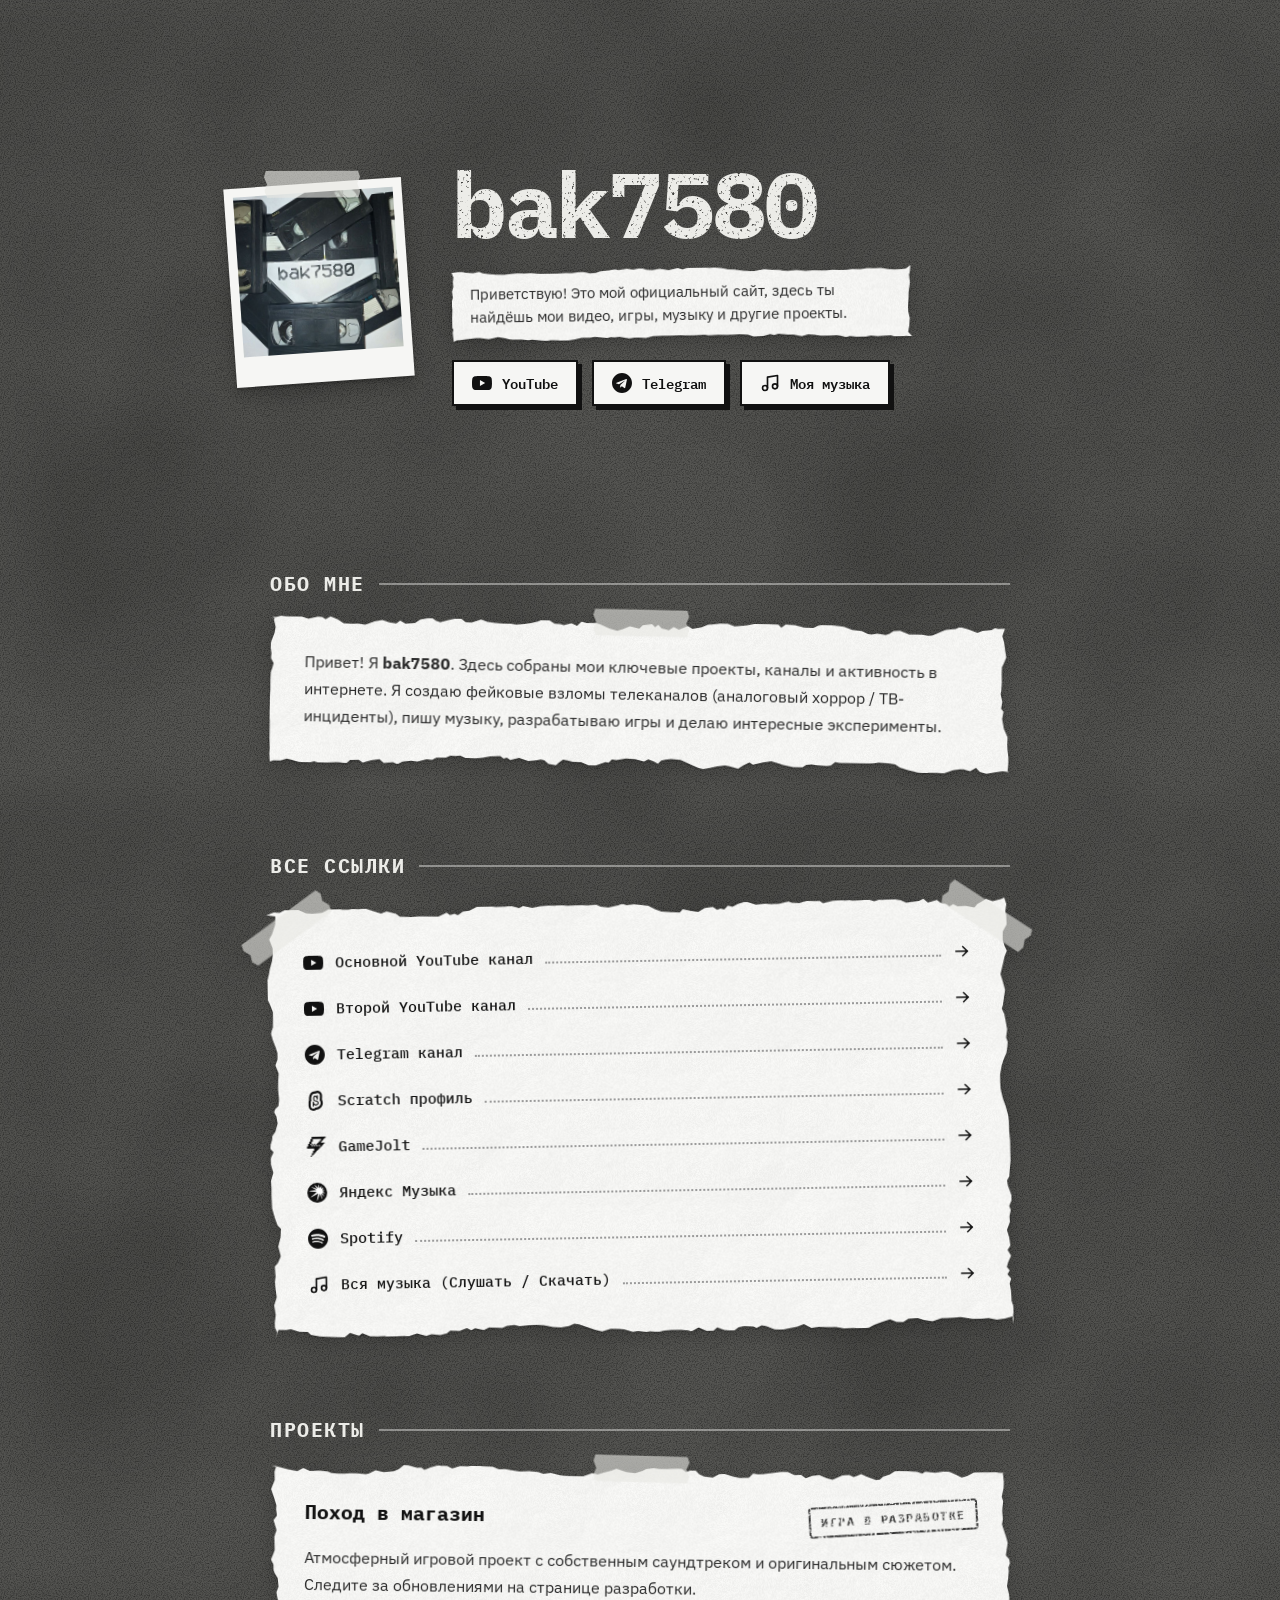
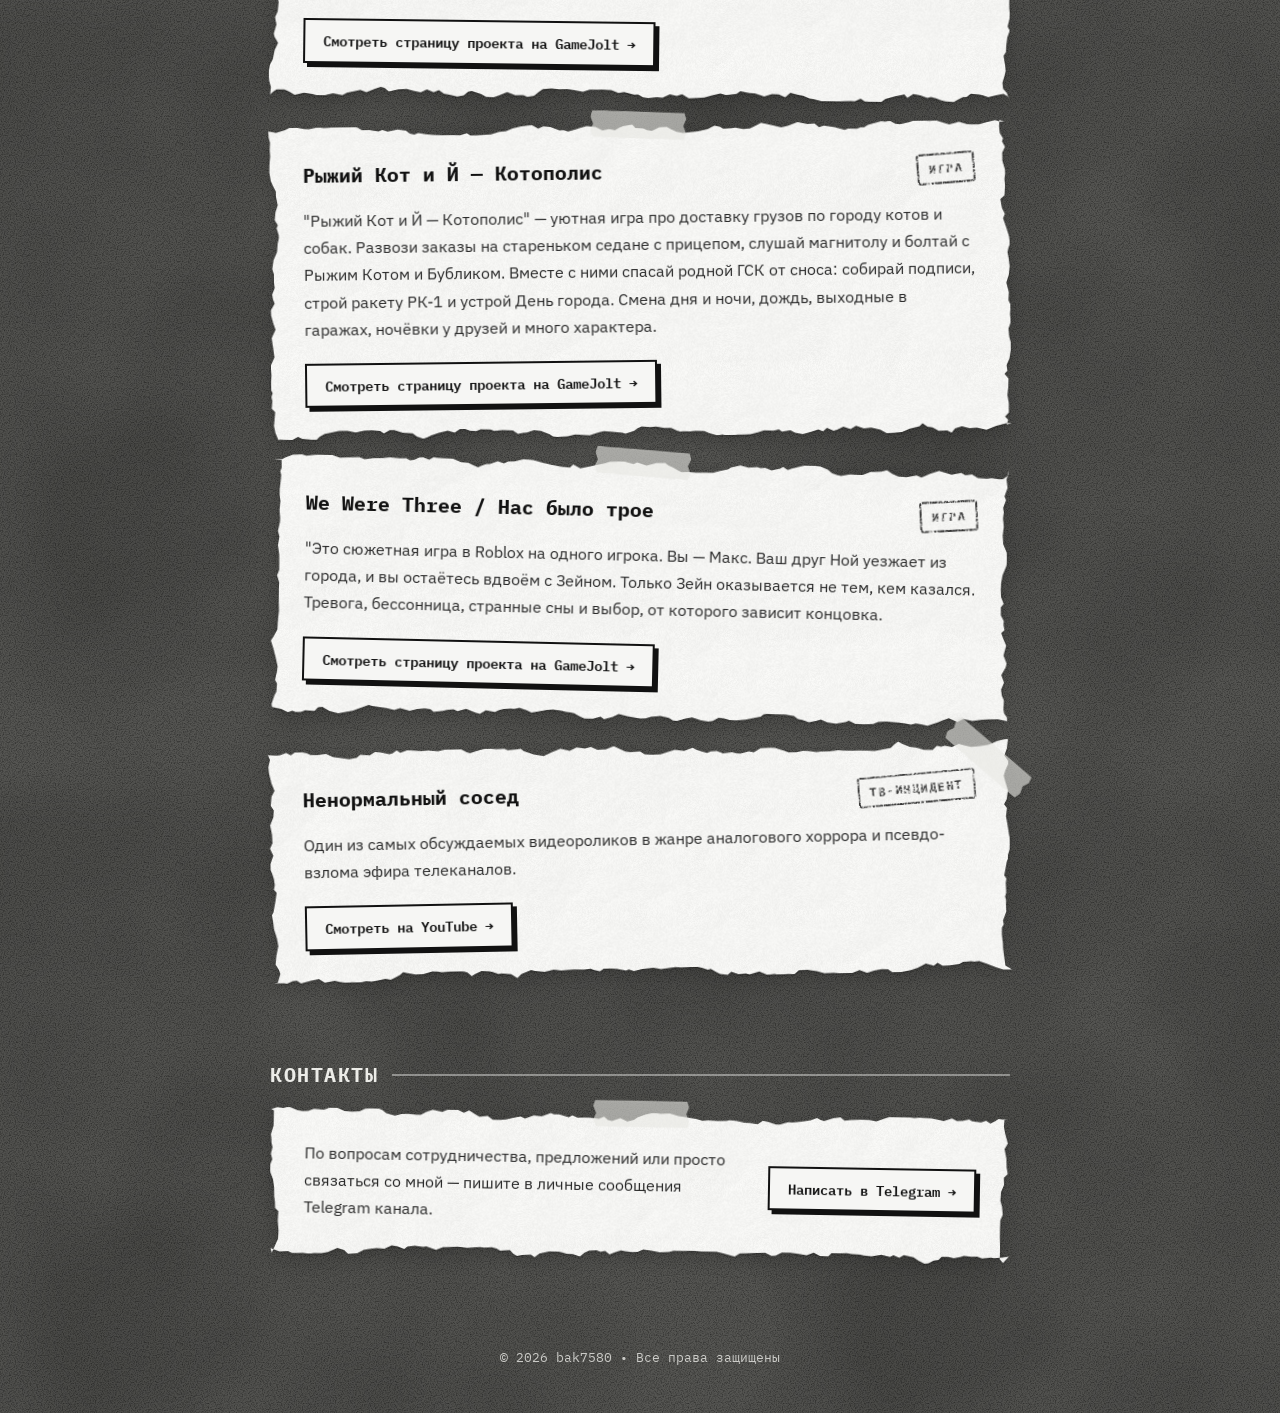
==== commit 363427e9: "Update index.html" ====
--- a/index.html
+++ b/index.html
@@ -357,6 +357,19 @@
     </div>
   </div>
 
+  <div class="sheet lift" data-tape="top">
+    <div class="sheet-paper project-card">
+      <div class="project-header">
+        <span class="project-title">We Were Three / Нас было трое</span>
+        <span class="stamp">Игра</span>
+      </div>
+      <p>"Это сюжетная игра в Roblox на одного игрока. Вы — Макс. Ваш друг Ной уезжает из города, и вы остаётесь вдвоём с Зейном. Только Зейн оказывается не тем, кем казался. Тревога, бессонница, странные сны и выбор, от которого зависит концовка.</p>
+      <a href="https://gamejolt.com/games/redcatandykotopolis/1109707" class="btn project-btn" target="_blank" rel="noopener noreferrer">
+        Смотреть страницу проекта на GameJolt →
+      </a>
+    </div>
+  </div>
+
   <div class="sheet lift" data-tape="tr">
     <div class="sheet-paper project-card">
       <div class="project-header">
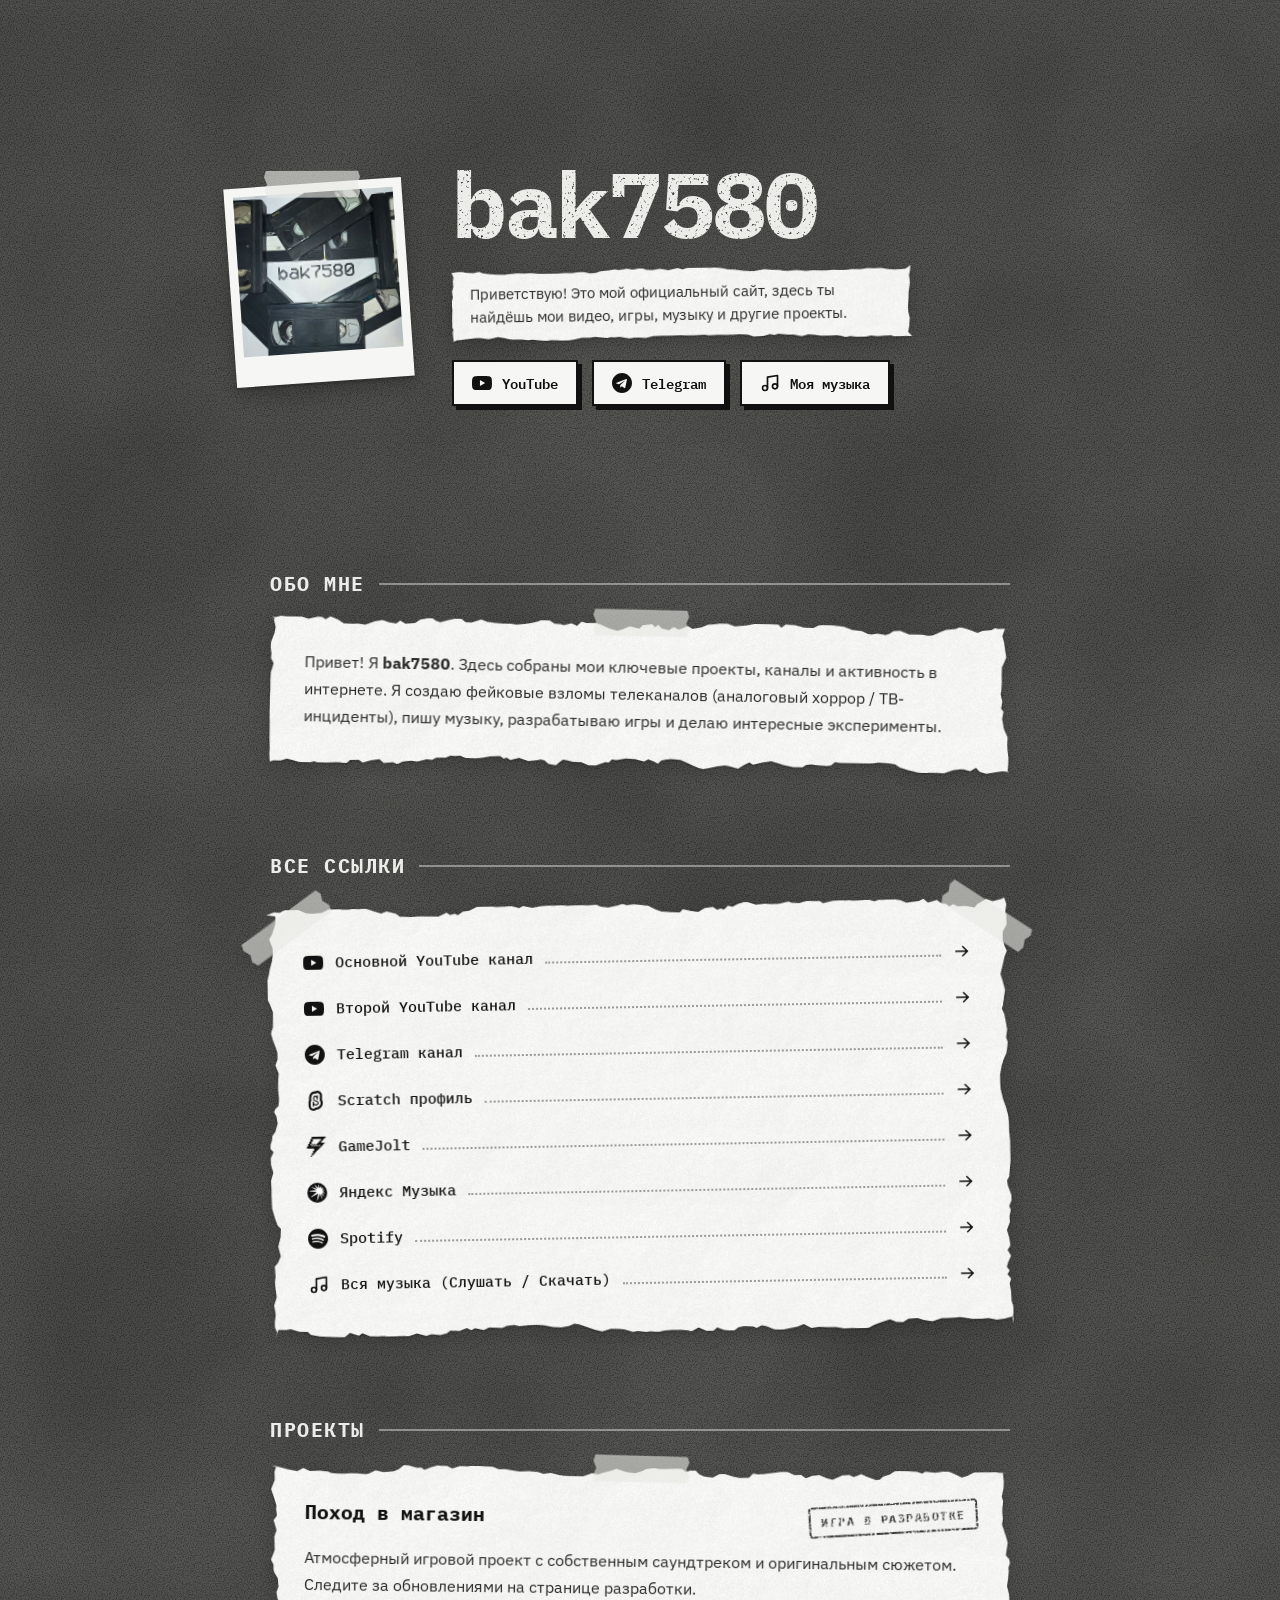
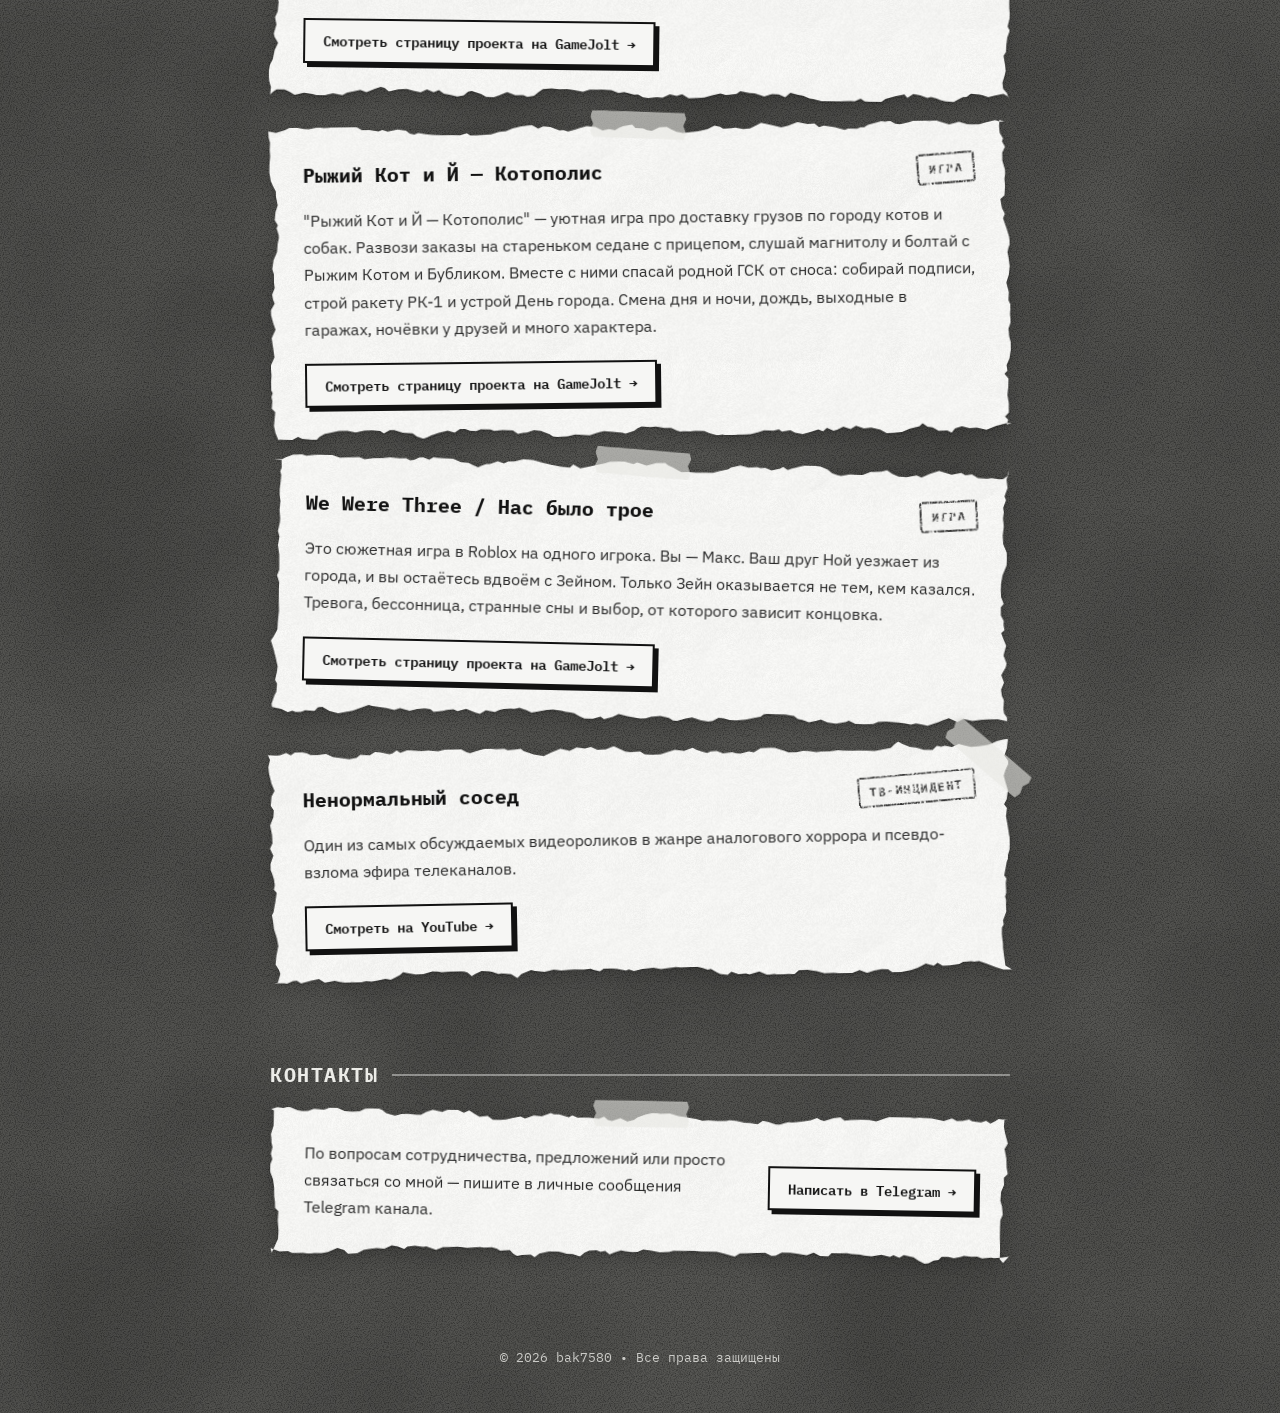
==== commit 086ad821: "Update index.html" ====
--- a/index.html
+++ b/index.html
@@ -363,7 +363,7 @@
         <span class="project-title">We Were Three / Нас было трое</span>
         <span class="stamp">Игра</span>
       </div>
-      <p>"Это сюжетная игра в Roblox на одного игрока. Вы — Макс. Ваш друг Ной уезжает из города, и вы остаётесь вдвоём с Зейном. Только Зейн оказывается не тем, кем казался. Тревога, бессонница, странные сны и выбор, от которого зависит концовка.</p>
+      <p>Это сюжетная игра в Roblox на одного игрока. Вы — Макс. Ваш друг Ной уезжает из города, и вы остаётесь вдвоём с Зейном. Только Зейн оказывается не тем, кем казался. Тревога, бессонница, странные сны и выбор, от которого зависит концовка.</p>
       <a href="https://gamejolt.com/games/redcatandykotopolis/1109707" class="btn project-btn" target="_blank" rel="noopener noreferrer">
         Смотреть страницу проекта на GameJolt →
       </a>
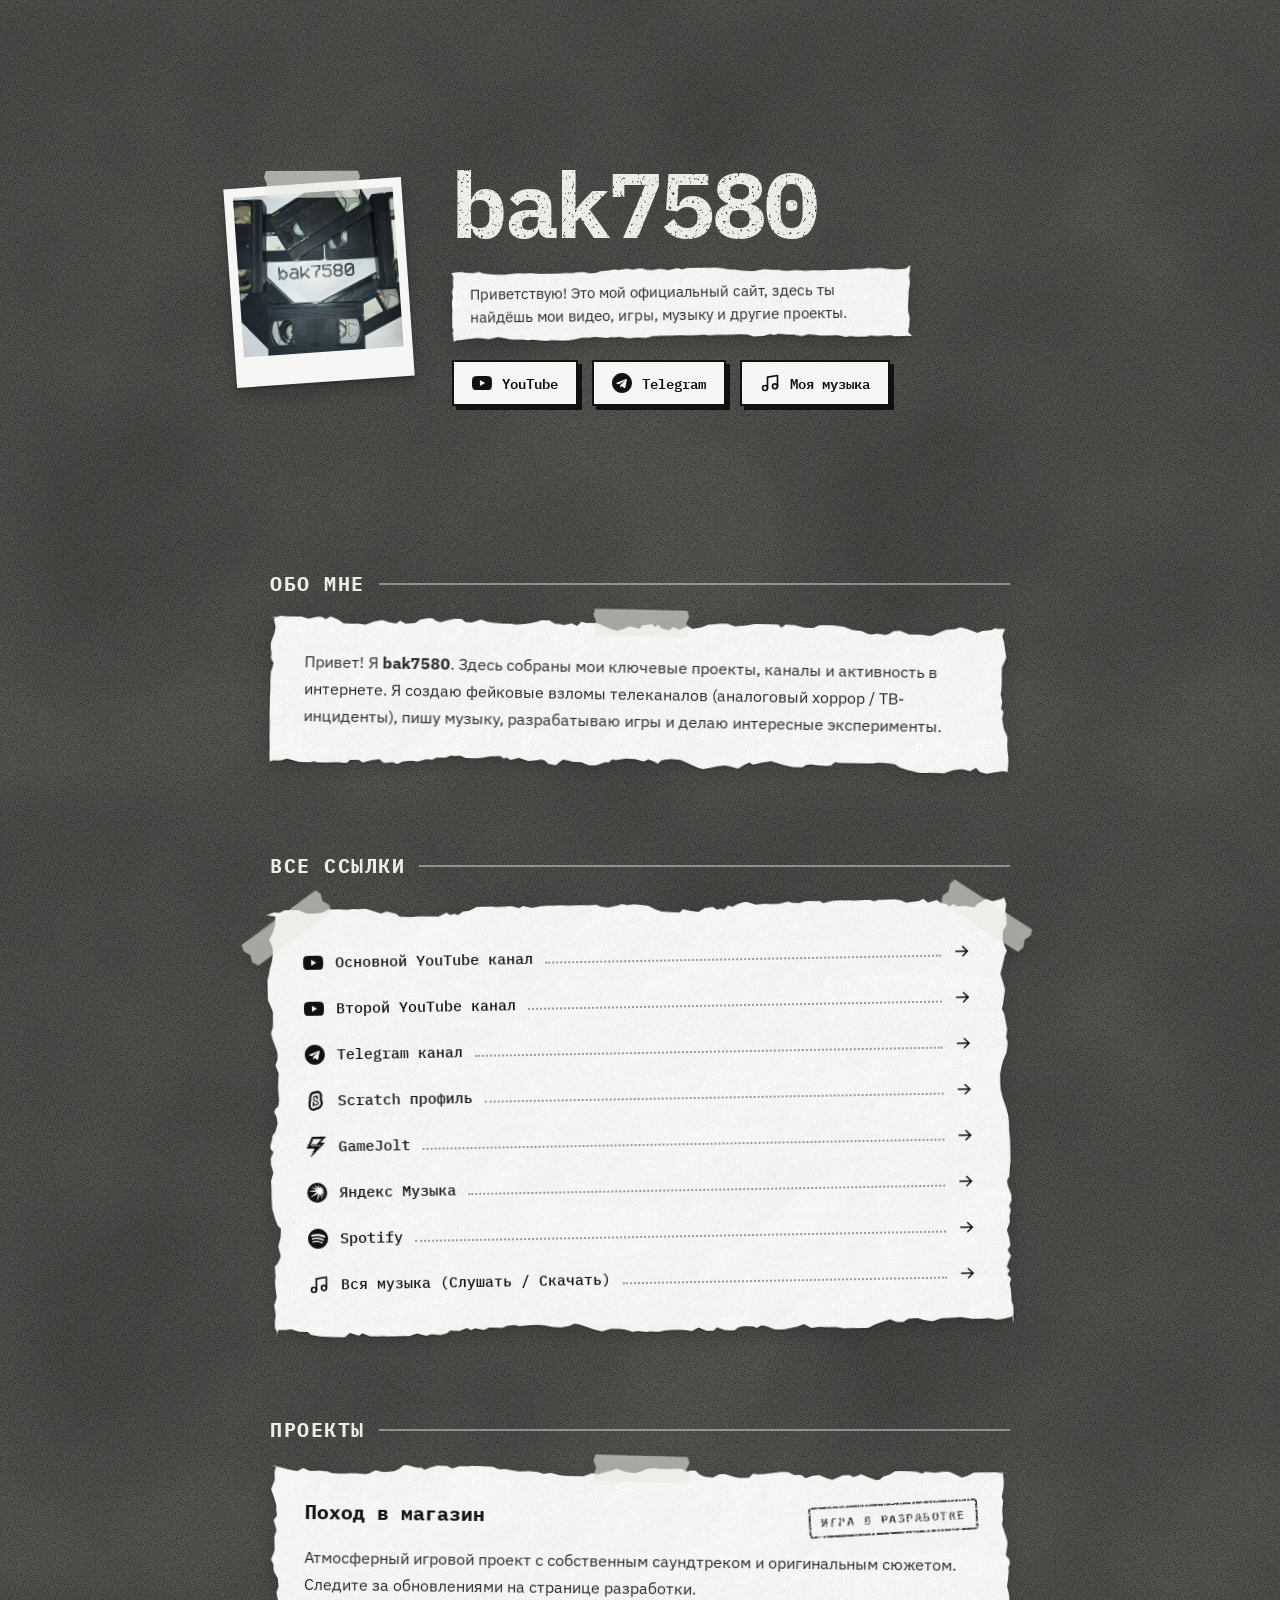
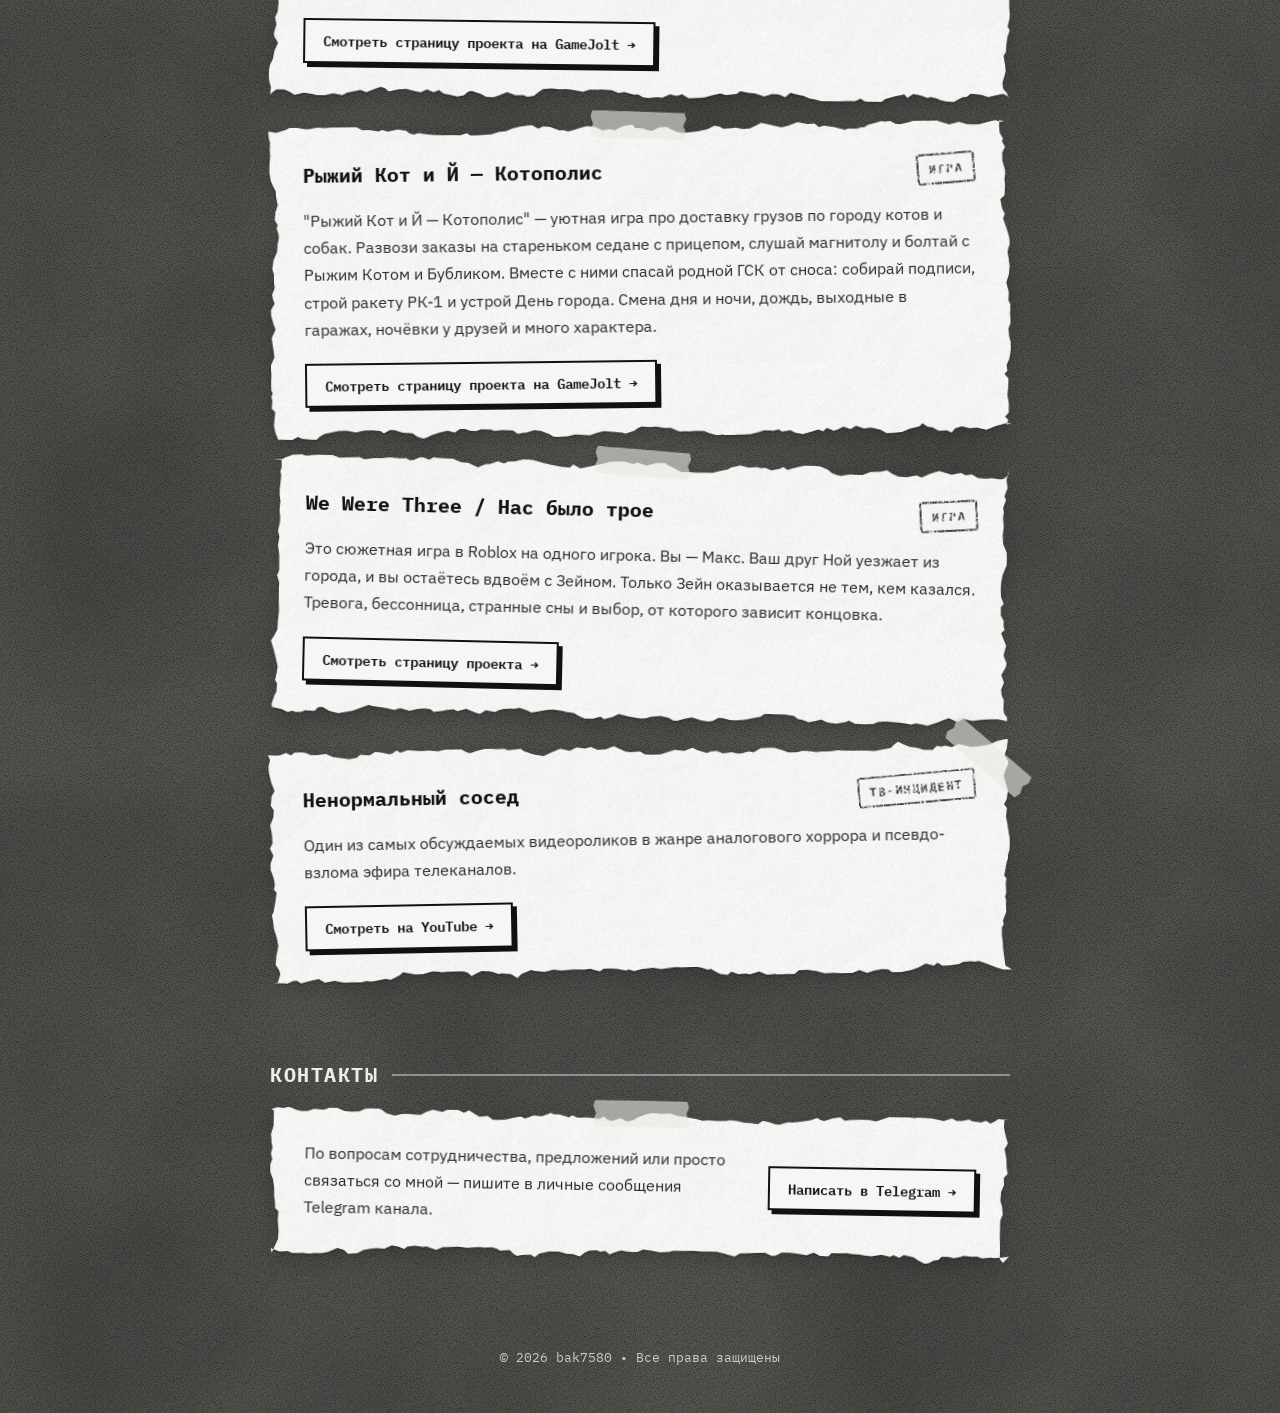
==== commit 37bc99ff: "Update index.html" ====
--- a/index.html
+++ b/index.html
@@ -364,8 +364,8 @@
         <span class="stamp">Игра</span>
       </div>
       <p>Это сюжетная игра в Roblox на одного игрока. Вы — Макс. Ваш друг Ной уезжает из города, и вы остаётесь вдвоём с Зейном. Только Зейн оказывается не тем, кем казался. Тревога, бессонница, странные сны и выбор, от которого зависит концовка.</p>
-      <a href="https://gamejolt.com/games/redcatandykotopolis/1109707" class="btn project-btn" target="_blank" rel="noopener noreferrer">
-        Смотреть страницу проекта на GameJolt →
+      <a href="https://bak7580.ru/wewerethree" class="btn project-btn" target="_blank" rel="noopener noreferrer">
+        Смотреть страницу проекта →
       </a>
     </div>
   </div>
